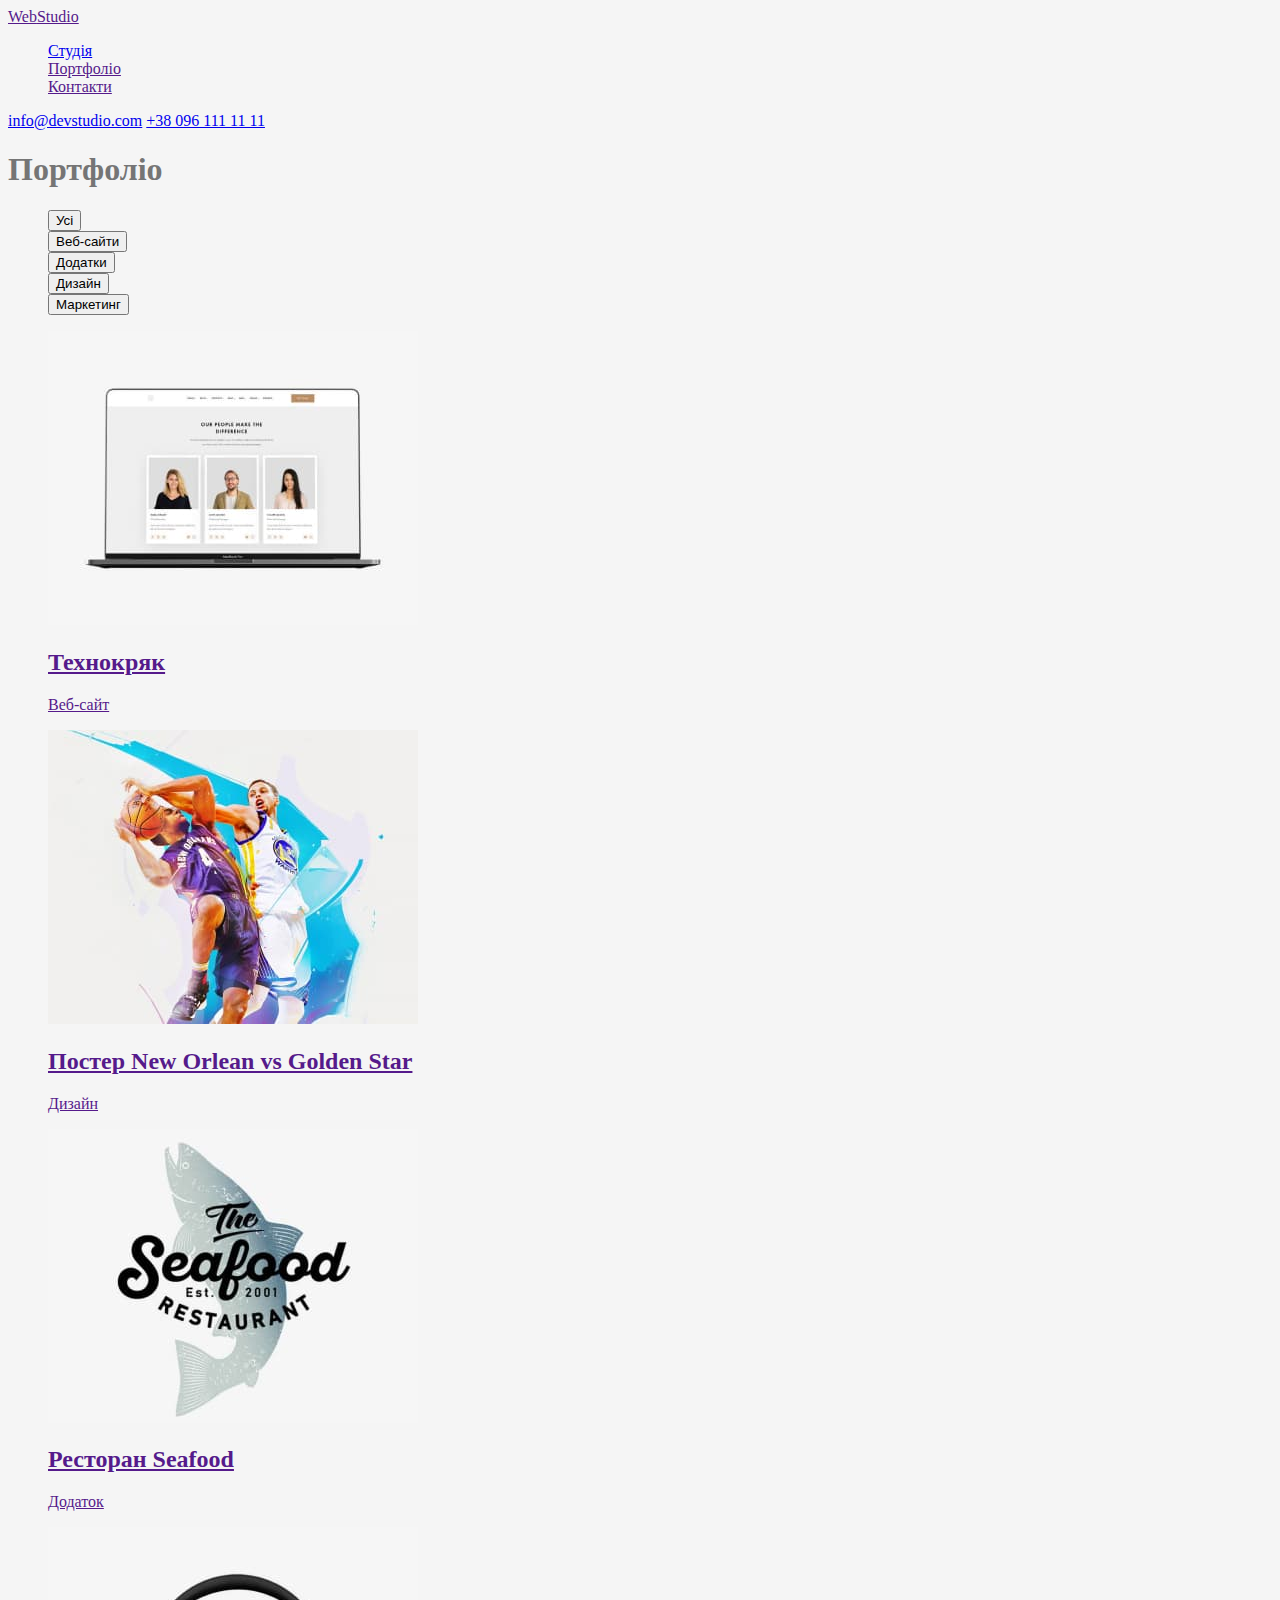
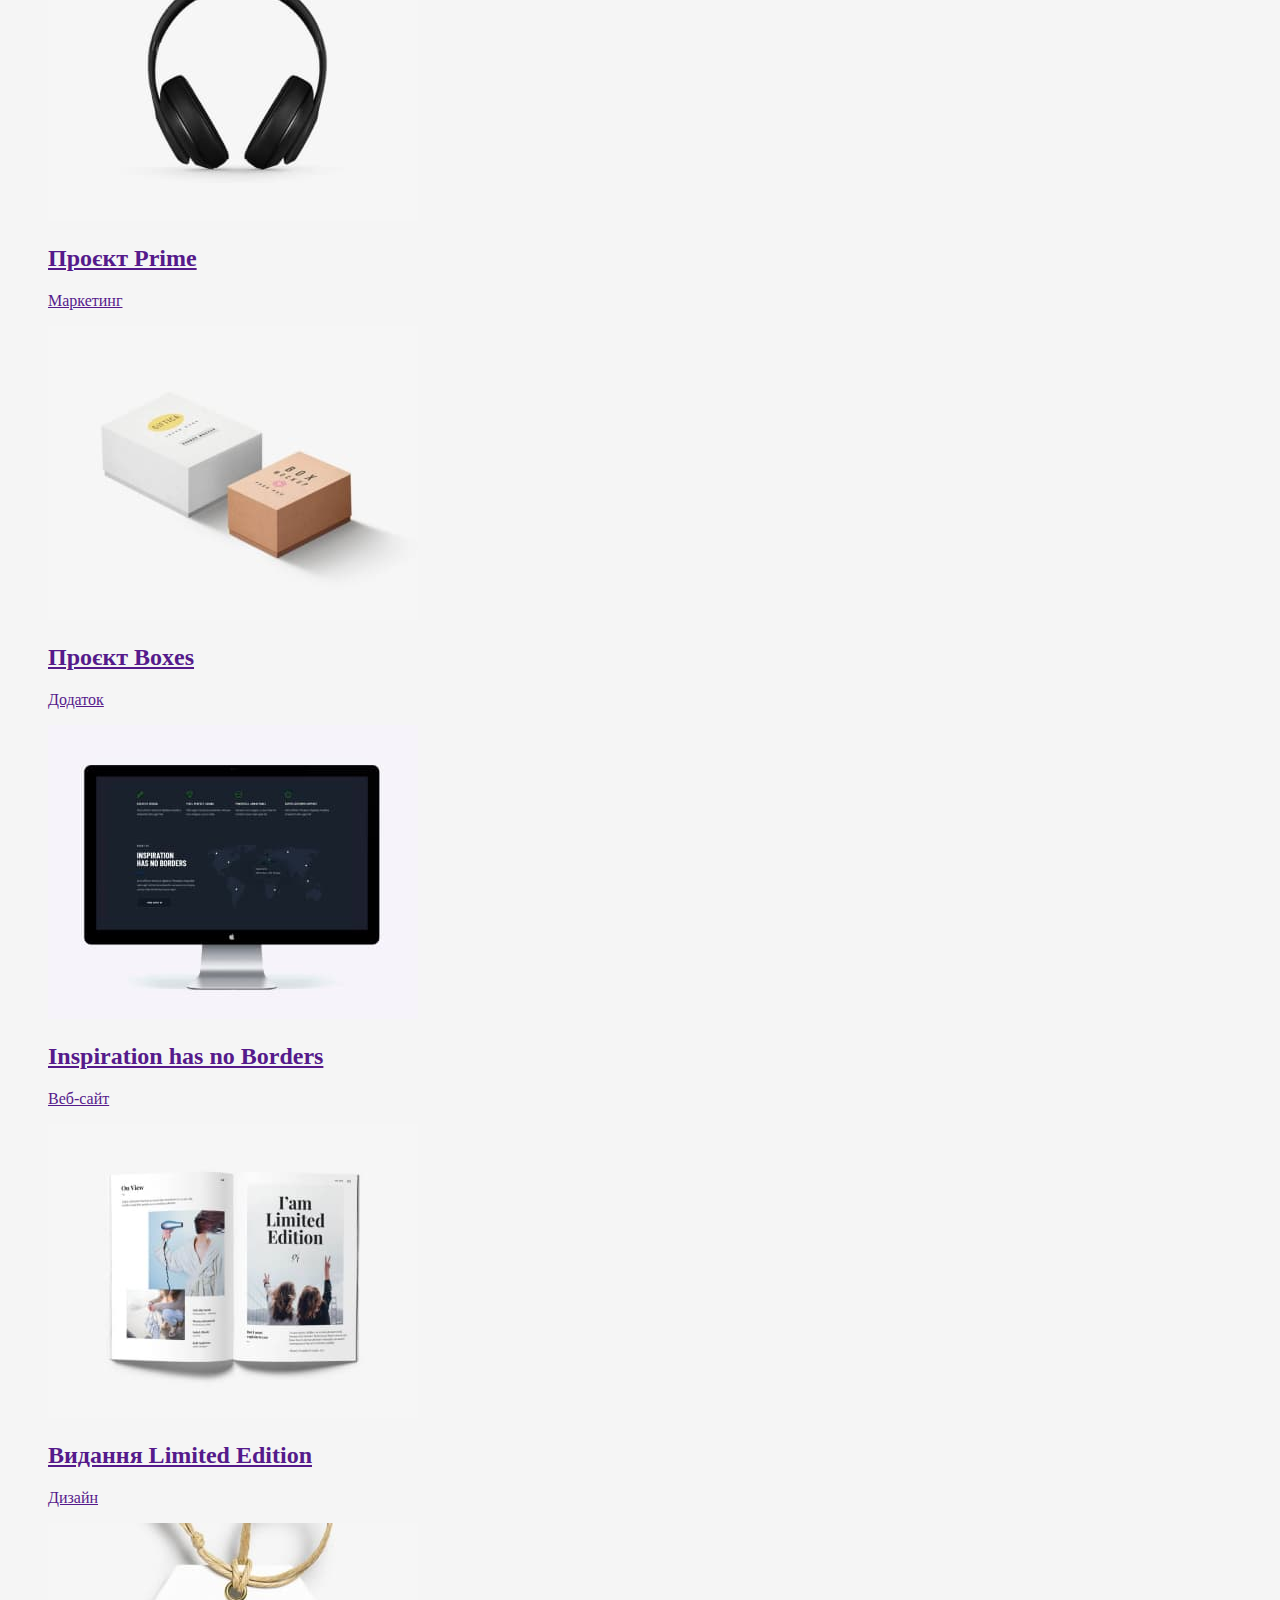
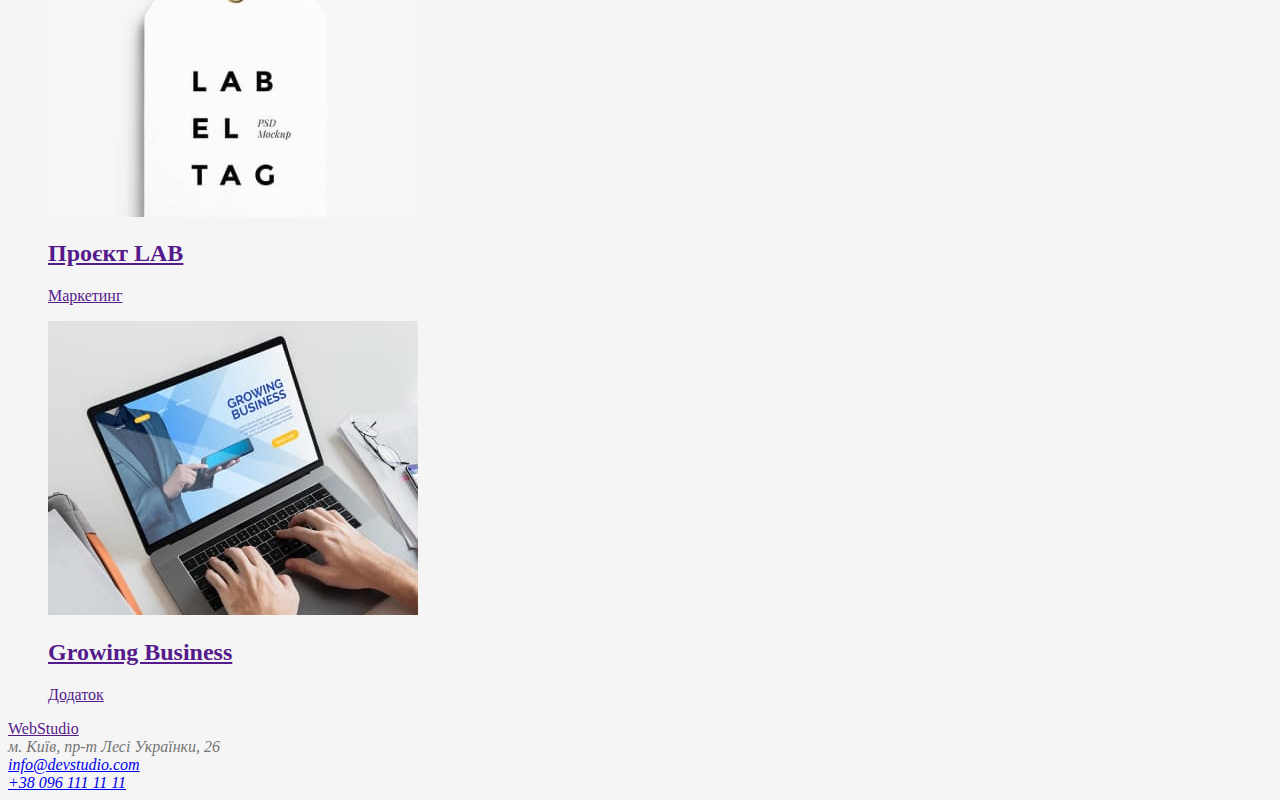
==== portfolio.html @ f6058066 "color and class" ====
<!DOCTYPE html>
<html lang="uk">
  <head>
    <meta charset="UTF-8" />
    <meta http-equiv="X-UA-Compatible" content="IE=edge" />
    <meta name="viewport" content="width=device-width, initial-scale=1.0" />
    <title>Web studio</title>
    <link rel="stylesheet" href="./css/style.css">
  </head>
  <body>
    <header>
      <nav>
        <a href=""><span>Web</span>Studio</a>
        <ul class="list">
          <li><a href="./index.html">Студія</a></li>
          <li><a href="">Портфоліо</a></li>
          <li><a href="">Контакти</a></li>
        </ul>
      </nav>
      <a href="mailto:info@devstudio.com">info@devstudio.com</a>
      <a href="tel:+380961111111">+38 096 111 11 11</a>
    </header>
 <main>
<section class="section">
  <h1 class="section-title">Портфоліо</h1>
  <!-- Список кнопок -->
  <ul class="list">
    <li><button type="button">Усі</button></li>
    <li><button type="button">Веб-сайти</button></li>
    <li><button type="button">Додатки</button></li>
    <li><button type="button">Дизайн</button></li>
    <li><button type="button">Маркетинг</button></li>
  </ul>
  <!-- Портфолио работ -->
  <ul class="portfolio-list list">
    <li>
     <a href="">
      <img src="./images/portfolio-01.jpg" alt="Три карточки с фото людей и данными о них" width="370">
      <h2 class="title">Технокряк</h2>
      <p>Веб-сайт</p>
    </a> 
    </li>
    <li>
      <a href="">
        <img src="./images/portfolio-02.jpg" alt="Два игрока из сражающихся команд" width="370">
        <h2 class="title">Постер New Orlean vs Golden Star</h2>
        <p>Дизайн</p>
      </a>
    </li>
    <li>
      <a href="">
        <img src="./images/portfolio-03.jpg" alt="Логотип ресторана" width="370">
        <h2 class="title">Ресторан Seafood</h2>
        <p>Додаток</p>
      </a>
    </li>
    <li>
      <a href="">
        <img src="./images/portfolio-04.jpg" alt="Наушники" width="370">
        <h2 class="title">Проєкт Prime</h2>
        <p>Маркетинг</p>
      </a>
    </li>
    <li>
      <a href="">
        <img src="./images/portfolio-05.jpg" alt="Две коробки" width="370">
        <h2 class="title">Проєкт Boxes</h2>
        <p>Додаток</p>
      </a>
    </li>
    <li>
      <a href="">
        <img src="./images/portfolio-06.jpg" alt="Монитор с работающей программой" width="370">
        <h2 class="title">Inspiration has no Borders</h2>
        <p>Веб-сайт</p>
      </a>
    </li>
    <li>
      <a href="">
        <img src="./images/portfolio-07.jpg" alt="Раскрытый журнал" width="370">
        <h2 class="title">Видання Limited Edition</h2>
        <p>Дизайн</p>
      </a>
    </li>
    <li>
      <a href="">
        <img src="./images/portfolio-08.jpg" alt="Подвеска" width="370">
        <h2 class="title">Проєкт LAB</h2>
        <p>Маркетинг</p>
      </a>
    </li>
    <li>
      <a href="">
        <img src="./images/portfolio-09.jpg" alt="Человек работает за ноутбуком" width="370">
        <h2 class="title">Growing Business</h2>
        <p>Додаток</p>
      </a>
    </li>
  </ul>
</section>
 </main>
    <footer>
      <a href=""><span>Web</span>Studio</a>
      <address>
        м. Київ, пр-т Лесі Українки, 26 <br />
        <a href="mailto:info@devstudio.com">info@devstudio.com</a> <br />
        <a href="tel:+380961111111">+38 096 111 11 11</a>
      </address>
    </footer>
  </body>
</html>
---- css/style.css ----
:root{
    --color-text-white: #FFFFFF;
    --background-color-hero-footer: #2F303A;
    --background-color: #F5F5F5;
    --color-acent:#2196F3;
    --color-black-logo: #000000;    
    --color-title: #212121;   
    --color-text: #757575;
    --color-button-team: #F5F4FA;
    --color-footer-telefon: rgba(255, 255, 255, 0.6); 
}
body{
    background-color: var(--background-color);
    color: var(--color-text);
}
.list {
    list-style: none;
}
/* Секция Герой */
/* Качества наших работников */
/* Чем мы занимаемся */
/* Наша команда */
/* Список кнопок */
/* Портфолио работ */
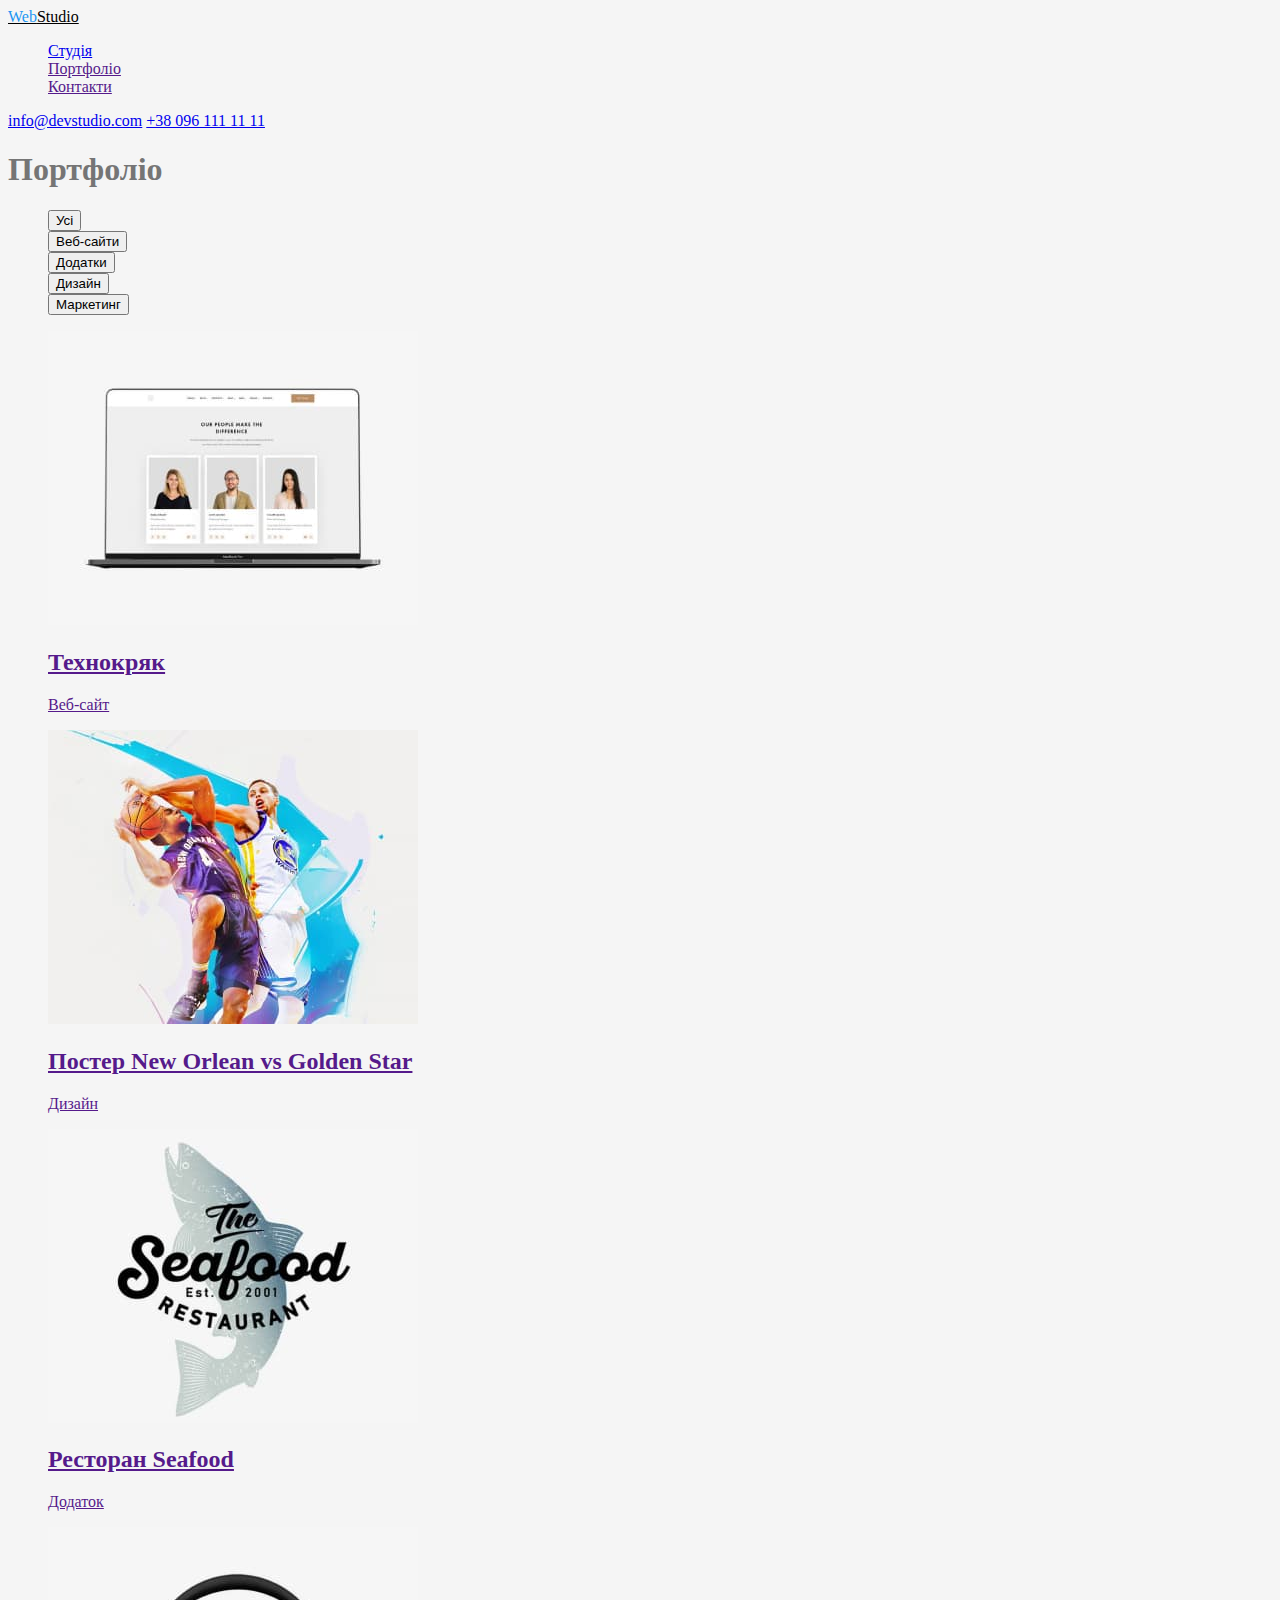
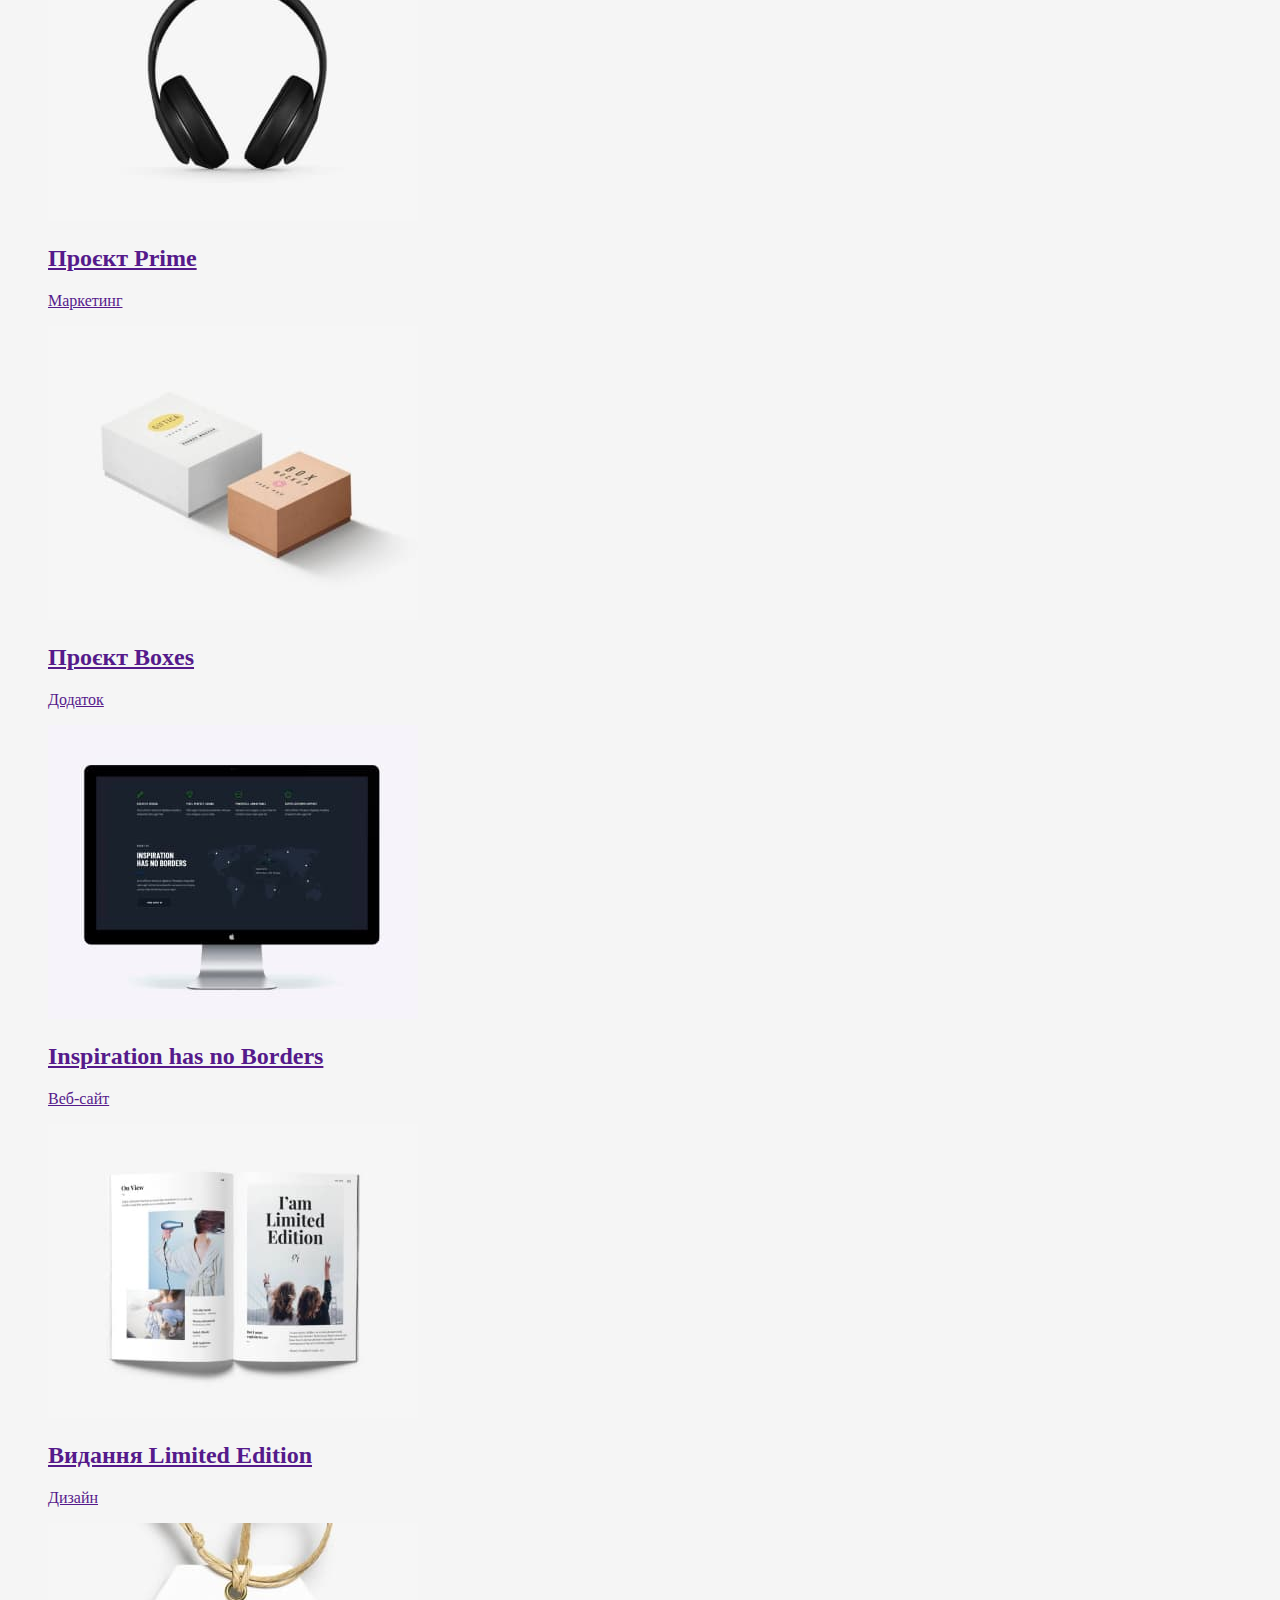
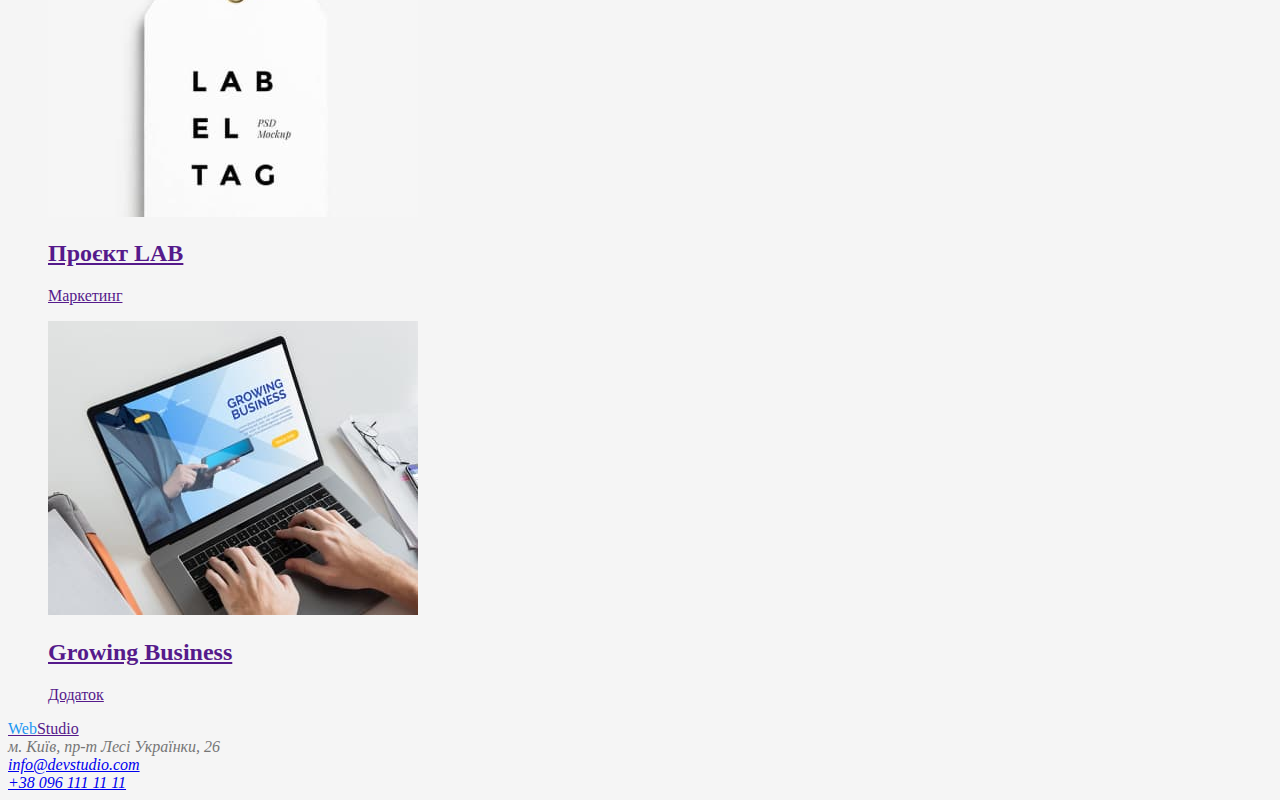
==== commit ceef7414: "color by header" ====
--- a/portfolio.html
+++ b/portfolio.html
@@ -10,7 +10,7 @@
   <body>
     <header>
       <nav>
-        <a href=""><span>Web</span>Studio</a>
+        <a href="" class="logo"><span>Web</span>Studio</a>
         <ul class="list">
           <li><a href="./index.html">Студія</a></li>
           <li><a href="">Портфоліо</a></li>
--- a/css/style.css
+++ b/css/style.css
@@ -2,7 +2,7 @@
     --color-text-white: #FFFFFF;
     --background-color-hero-footer: #2F303A;
     --background-color: #F5F5F5;
-    --color-acent:#2196F3;
+    --color-acent: #2196F3;
     --color-black-logo: #000000;    
     --color-title: #212121;   
     --color-text: #757575;
@@ -16,6 +16,30 @@
 .list {
     list-style: none;
 }
+/* Хедер */
+.logo {
+    color: var(--color-black-logo);
+}
+span {
+    color: var(--color-acent);
+}
+.site-nav .link {
+    color: var(--color-title);
+}
+.site-nav .link:hover,
+.site-nav .link:focus {
+    color: var(--color-acent);
+}
+.site-nav .link.current {
+    color: var(--color-acent);
+}
+.auth-nav .link {
+    color: #757575;
+}
+.auth-nav .link:hover,
+.auth-nav .link:focus {
+    color: var(--color-acent);
+}
 /* Секция Герой */
 /* Качества наших работников */
 /* Чем мы занимаемся */
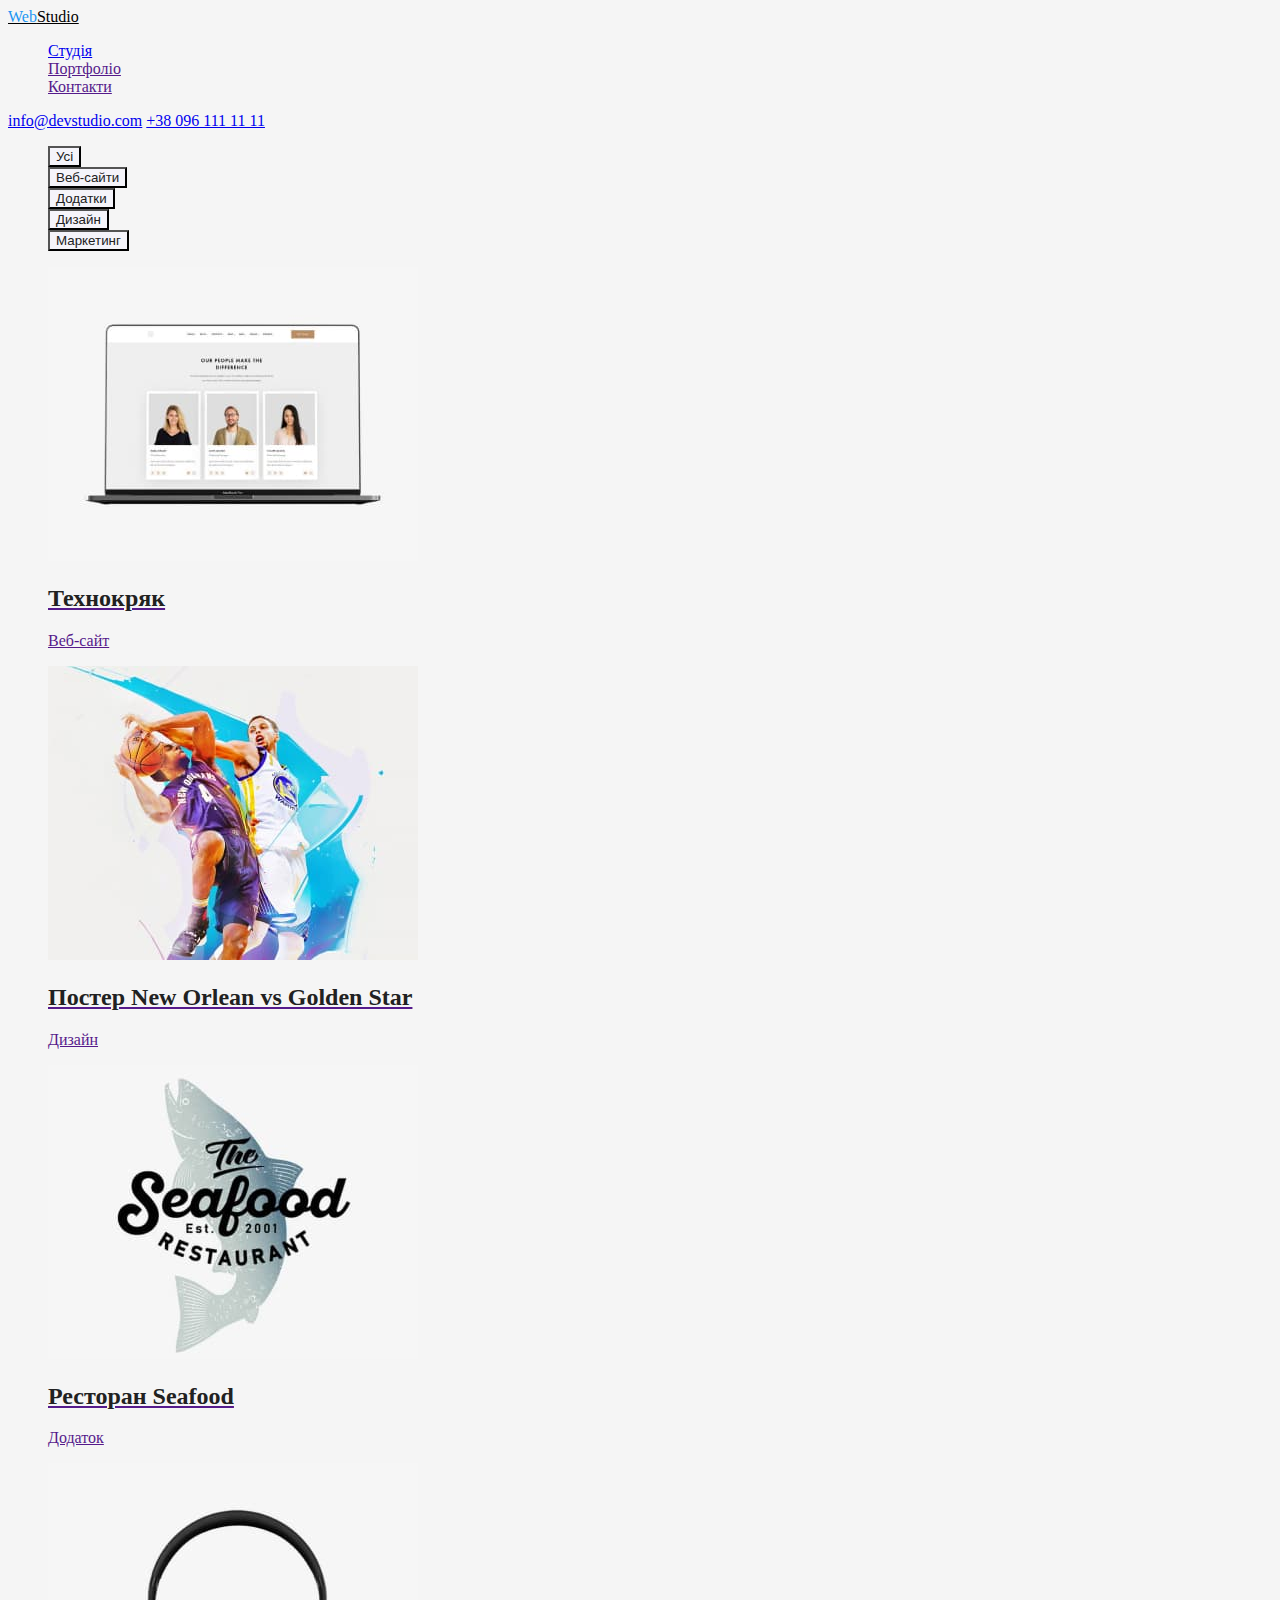
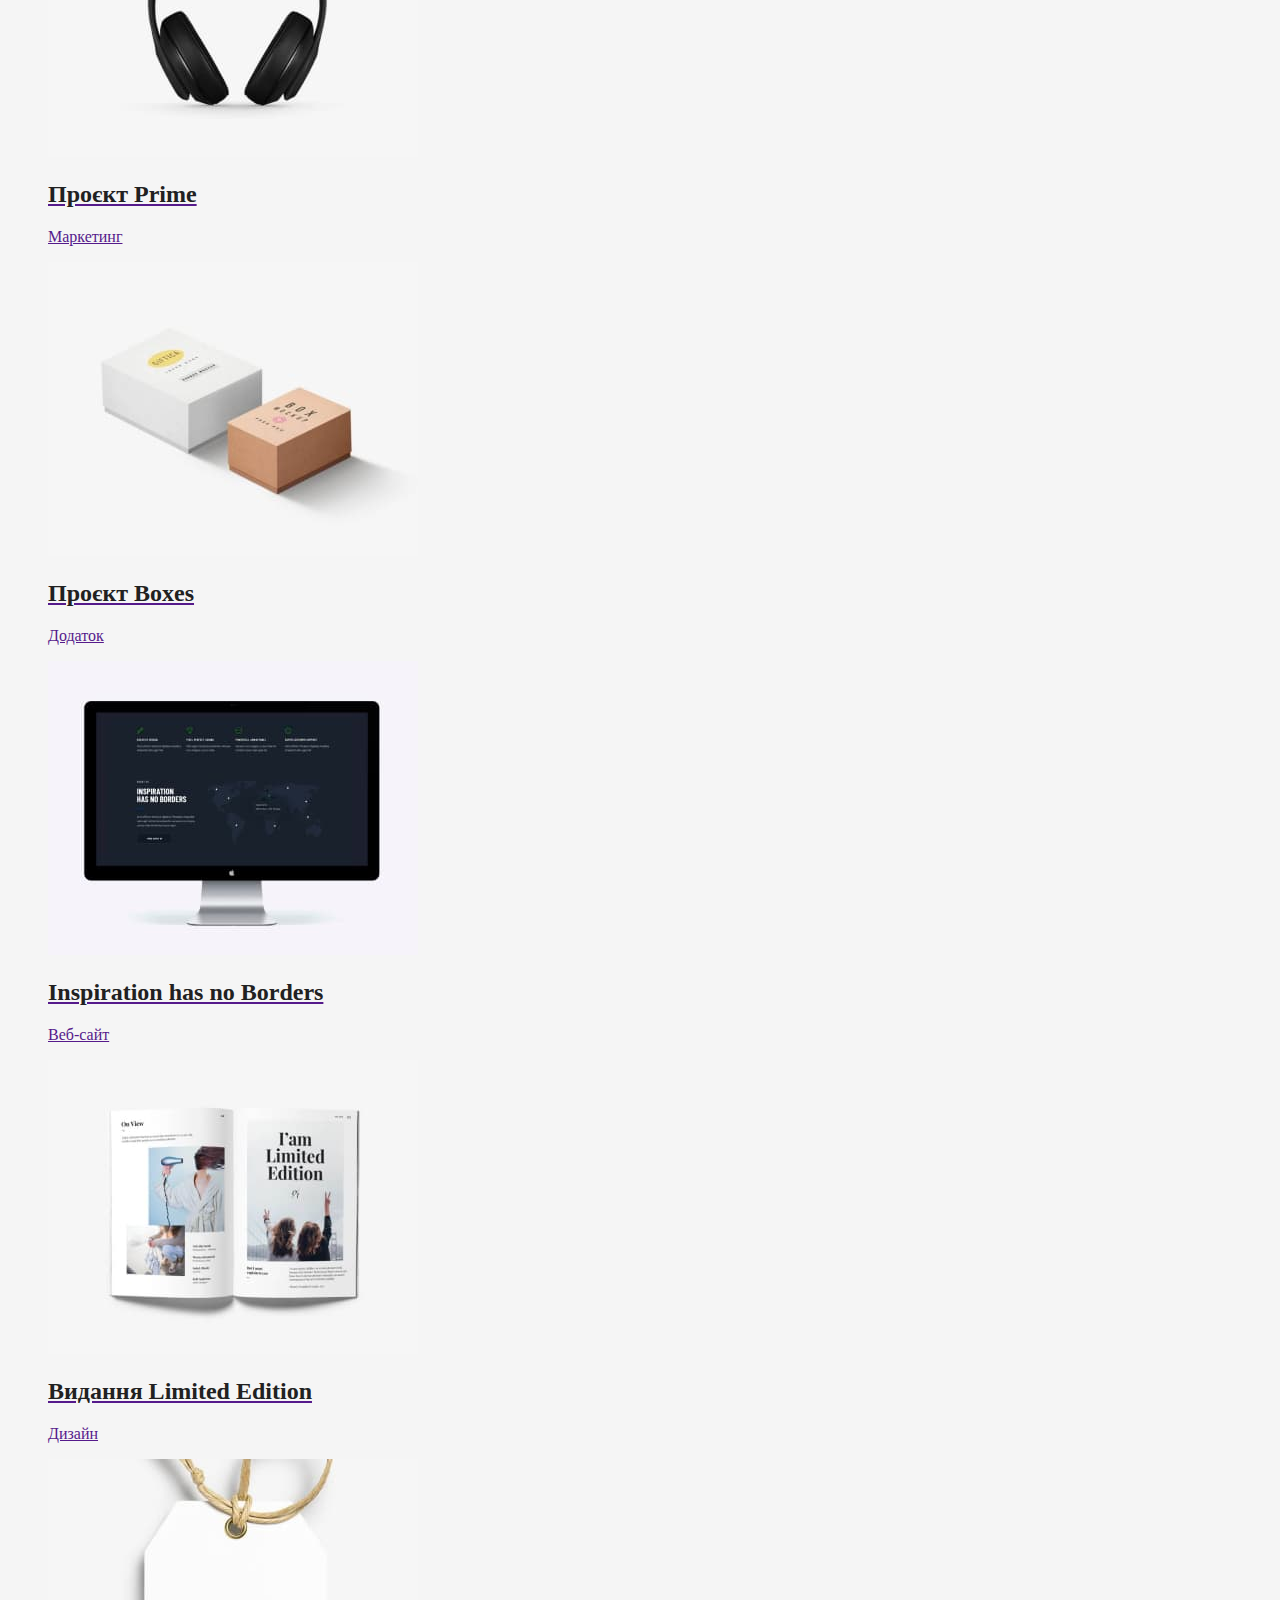
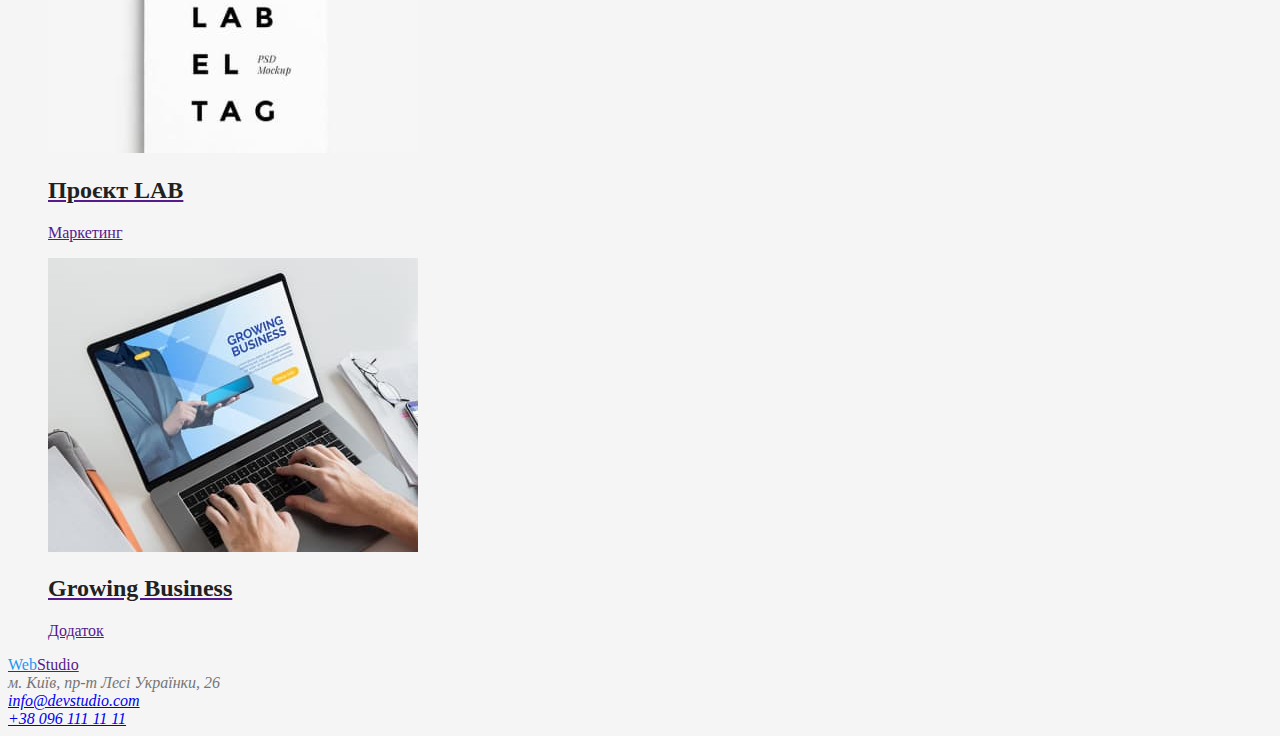
==== commit a6fa242e: "color by title and button" ====
--- a/portfolio.html
+++ b/portfolio.html
@@ -22,14 +22,14 @@
     </header>
  <main>
 <section class="section">
-  <h1 class="section-title">Портфоліо</h1>
+  <h1 hidden class="section-title">Портфоліо</h1>
   <!-- Список кнопок -->
   <ul class="list">
-    <li><button type="button">Усі</button></li>
-    <li><button type="button">Веб-сайти</button></li>
-    <li><button type="button">Додатки</button></li>
-    <li><button type="button">Дизайн</button></li>
-    <li><button type="button">Маркетинг</button></li>
+    <li><button type="button" class="button-grey">Усі</button></li>
+    <li><button type="button" class="button-grey">Веб-сайти</button></li>
+    <li><button type="button" class="button-grey">Додатки</button></li>
+    <li><button type="button" class="button-grey">Дизайн</button></li>
+    <li><button type="button" class="button-grey">Маркетинг</button></li>
   </ul>
   <!-- Портфолио работ -->
   <ul class="portfolio-list list">
--- a/css/style.css
+++ b/css/style.css
@@ -34,15 +34,45 @@
     color: var(--color-acent);
 }
 .auth-nav .link {
-    color: #757575;
+    color: var(--color-text);
 }
 .auth-nav .link:hover,
 .auth-nav .link:focus {
     color: var(--color-acent);
 }
+/* Общее для всех секций */
+.section-title {
+    color: var(--color-title);
+}
 /* Секция Герой */
+.hero-title {
+    color: var(--color-text-white);
+}
 /* Качества наших работников */
+.skill-list .title {
+    color: var(--color-title);
+}
 /* Чем мы занимаемся */
 /* Наша команда */
-/* Список кнопок */
-/* Портфолио работ */+.team-list .title {
+    color: var(--color-title);
+}
+/* Список кнопок для портфолио*/
+/* Портфолио работ */
+.portfolio-list .title {
+    color: var(--color-title);
+}
+/* Кнопки */
+.button {
+    color: var(--color-text-white);
+    background-color: var(--color-acent);
+}
+.button-grey {
+    color: var(--color-title);
+    background-color: var(--color-button-team);
+}
+.button-grey:hover,
+.button-grey:focus {
+    color: var(--color-text-white);
+    background-color: var(--color-acent);
+}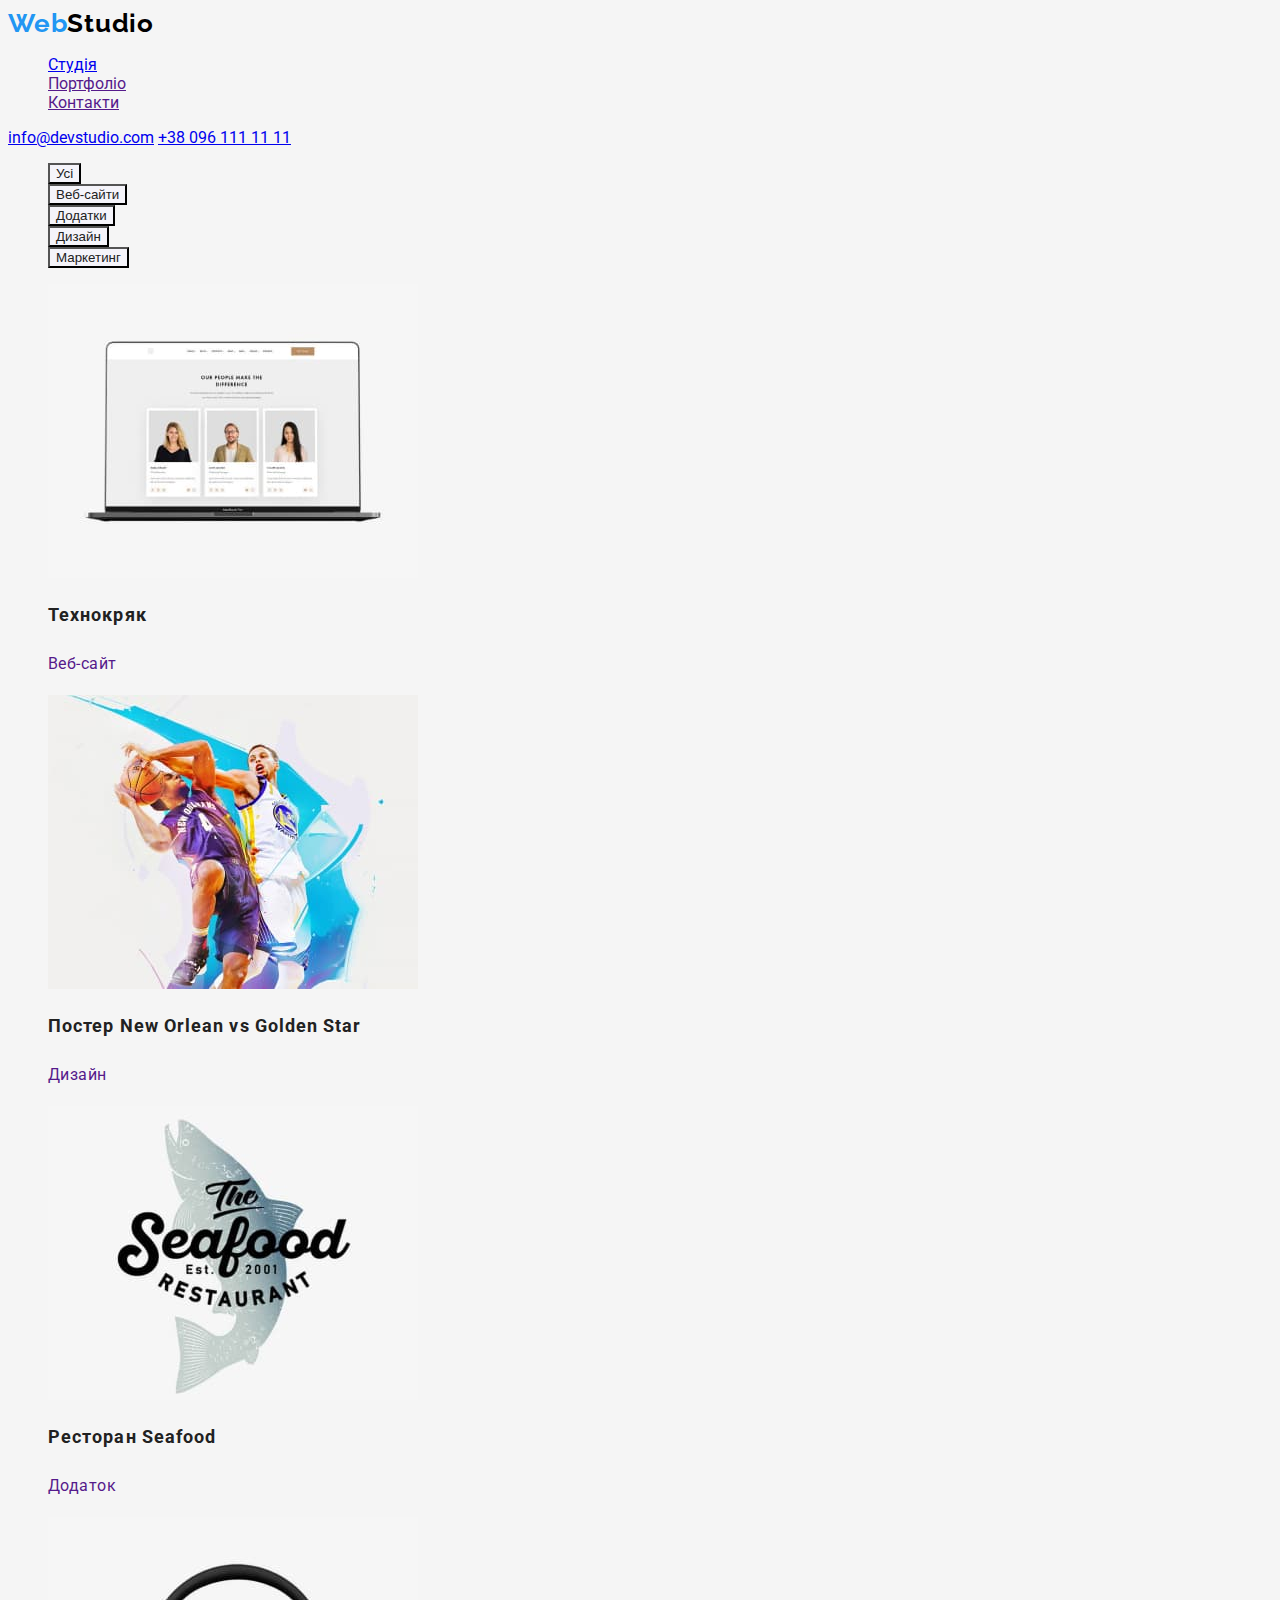
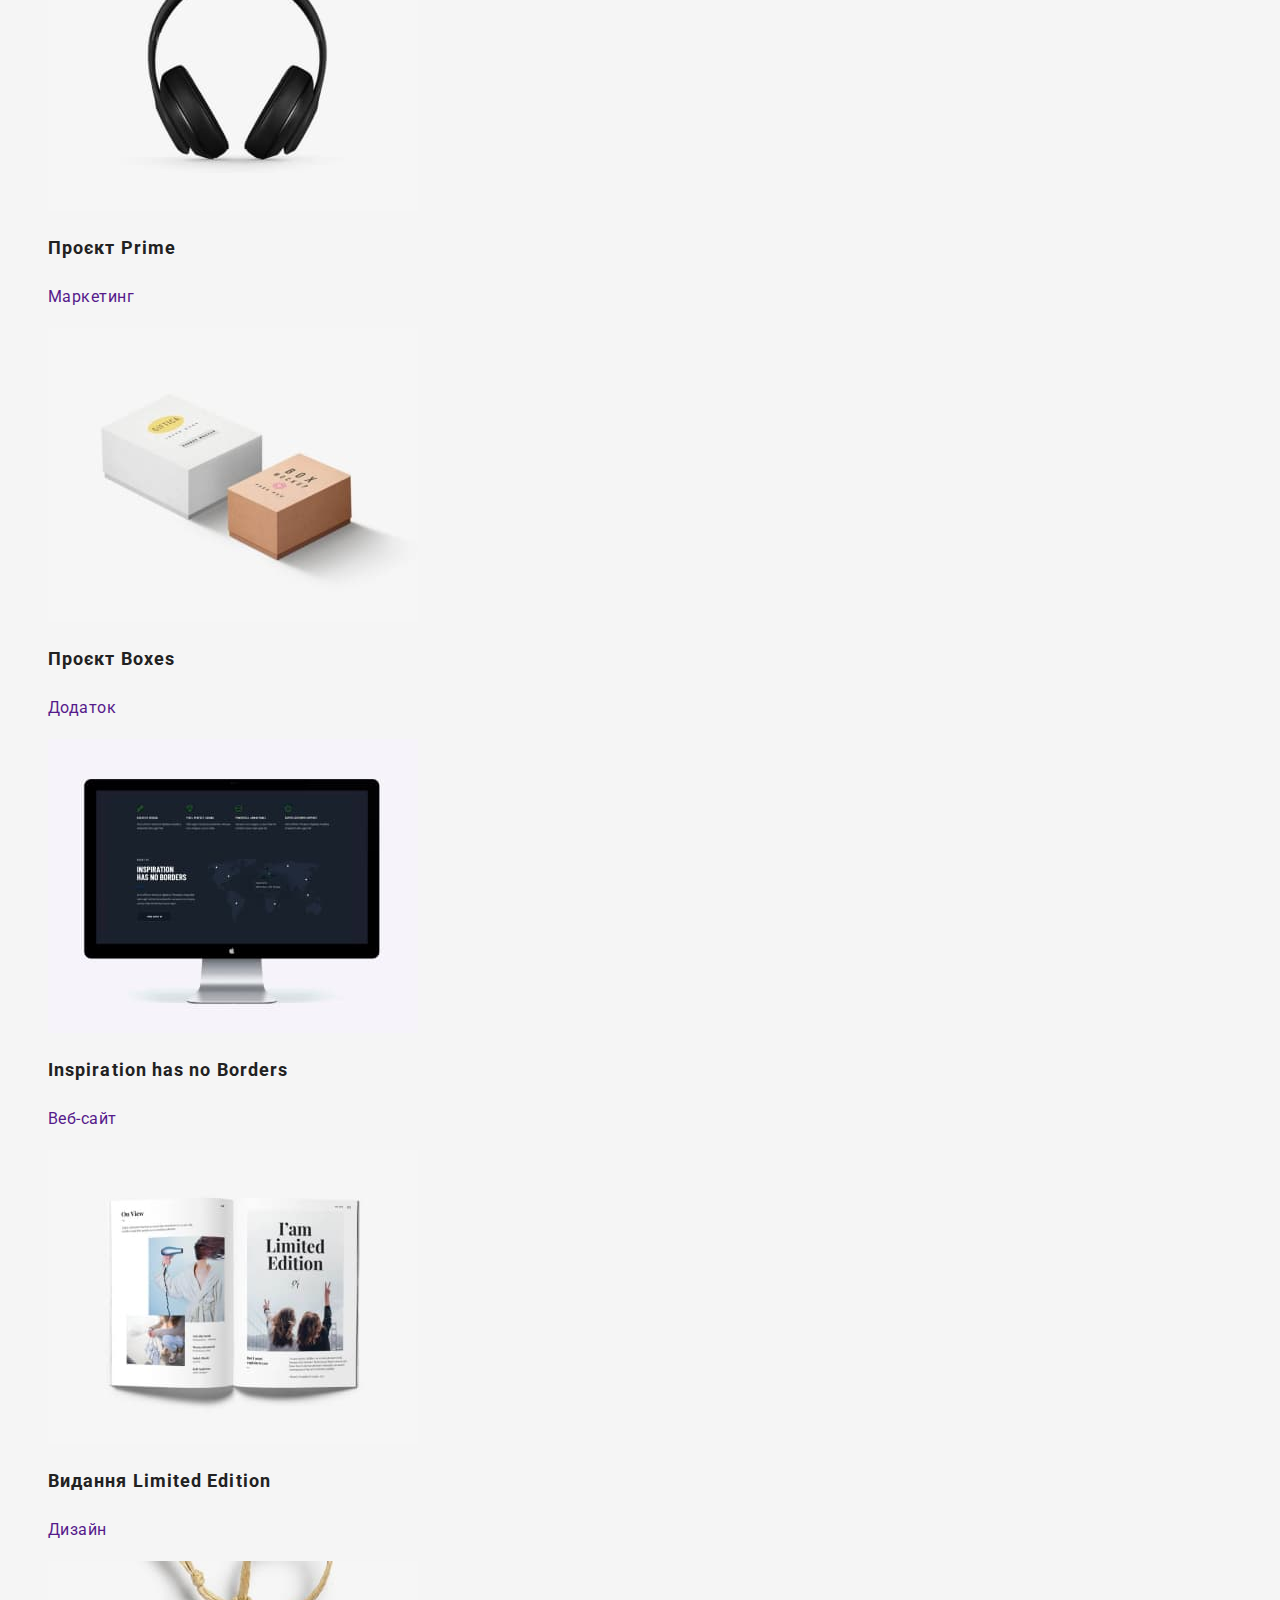
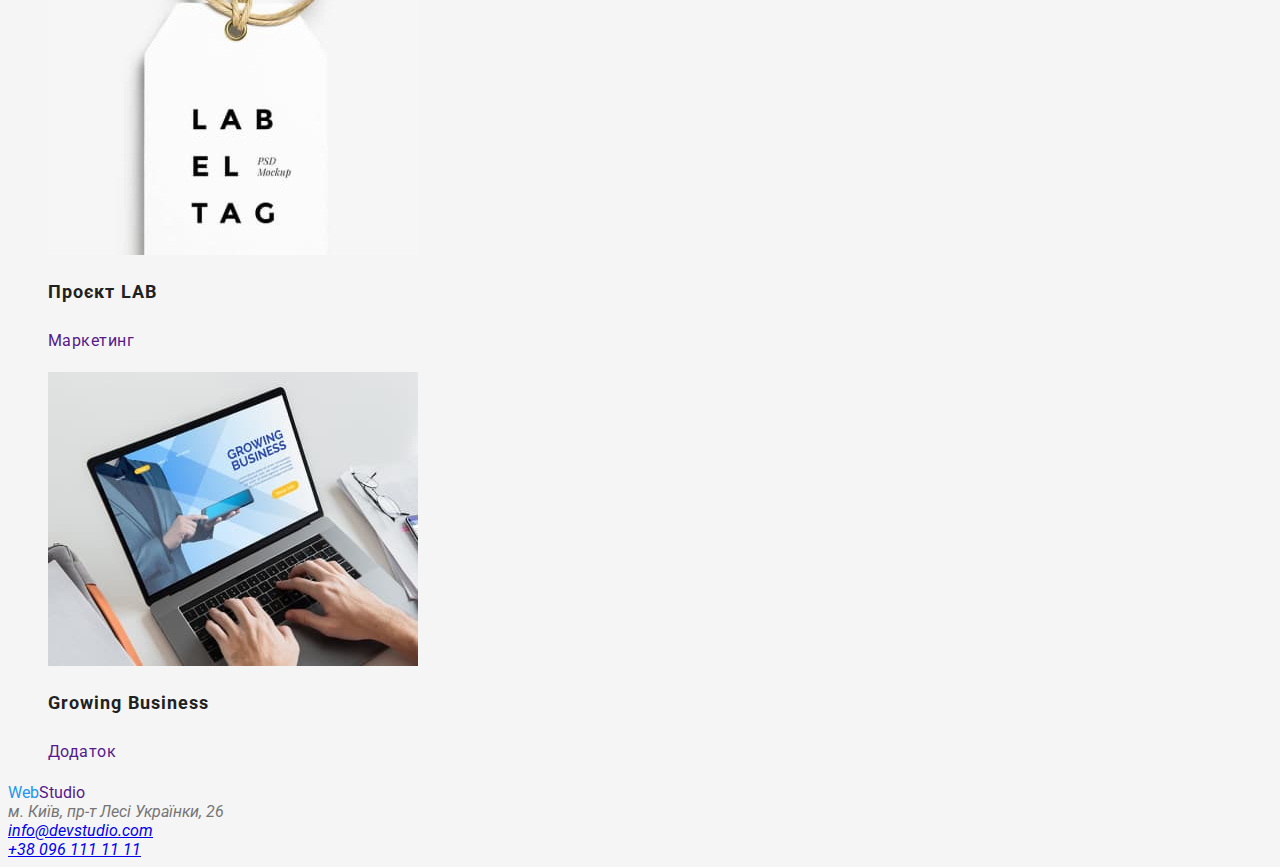
==== commit ec9730ed: "fonts by team and portfolio" ====
--- a/portfolio.html
+++ b/portfolio.html
@@ -5,6 +5,8 @@
     <meta http-equiv="X-UA-Compatible" content="IE=edge" />
     <meta name="viewport" content="width=device-width, initial-scale=1.0" />
     <title>Web studio</title>
+    <link href="https://fonts.googleapis.com/css2?family=Raleway:wght@700&family=Roboto:wght@400;500;700;900&display=swap"
+      rel="stylesheet">
     <link rel="stylesheet" href="./css/style.css">
   </head>
   <body>
@@ -34,73 +36,73 @@
   <!-- Портфолио работ -->
   <ul class="portfolio-list list">
     <li>
-     <a href="">
+     <a href="" class="portfolio-link">
       <img src="./images/portfolio-01.jpg" alt="Три карточки с фото людей и данными о них" width="370">
       <h2 class="title">Технокряк</h2>
-      <p>Веб-сайт</p>
+      <p class="text">Веб-сайт</p>
     </a> 
     </li>
     <li>
-      <a href="">
+      <a href="" class="portfolio-link">
         <img src="./images/portfolio-02.jpg" alt="Два игрока из сражающихся команд" width="370">
         <h2 class="title">Постер New Orlean vs Golden Star</h2>
-        <p>Дизайн</p>
+        <p class="text">Дизайн</p>
       </a>
     </li>
     <li>
-      <a href="">
+      <a href="" class="portfolio-link">
         <img src="./images/portfolio-03.jpg" alt="Логотип ресторана" width="370">
         <h2 class="title">Ресторан Seafood</h2>
-        <p>Додаток</p>
+        <p class="text">Додаток</p>
       </a>
     </li>
     <li>
-      <a href="">
+      <a href="" class="portfolio-link">
         <img src="./images/portfolio-04.jpg" alt="Наушники" width="370">
         <h2 class="title">Проєкт Prime</h2>
-        <p>Маркетинг</p>
+        <p class="text">Маркетинг</p>
       </a>
     </li>
     <li>
-      <a href="">
+      <a href="" class="portfolio-link">
         <img src="./images/portfolio-05.jpg" alt="Две коробки" width="370">
         <h2 class="title">Проєкт Boxes</h2>
-        <p>Додаток</p>
+        <p class="text">Додаток</p>
       </a>
     </li>
     <li>
-      <a href="">
+      <a href="" class="portfolio-link">
         <img src="./images/portfolio-06.jpg" alt="Монитор с работающей программой" width="370">
         <h2 class="title">Inspiration has no Borders</h2>
-        <p>Веб-сайт</p>
+        <p class="text">Веб-сайт</p>
       </a>
     </li>
     <li>
-      <a href="">
+      <a href="" class="portfolio-link">
         <img src="./images/portfolio-07.jpg" alt="Раскрытый журнал" width="370">
         <h2 class="title">Видання Limited Edition</h2>
-        <p>Дизайн</p>
+        <p class="text">Дизайн</p>
       </a>
     </li>
     <li>
-      <a href="">
+      <a href="" class="portfolio-link">
         <img src="./images/portfolio-08.jpg" alt="Подвеска" width="370">
         <h2 class="title">Проєкт LAB</h2>
-        <p>Маркетинг</p>
+        <p class="text">Маркетинг</p>
       </a>
     </li>
     <li>
-      <a href="">
+      <a href="" class="portfolio-link">
         <img src="./images/portfolio-09.jpg" alt="Человек работает за ноутбуком" width="370">
         <h2 class="title">Growing Business</h2>
-        <p>Додаток</p>
+        <p class="text">Додаток</p>
       </a>
     </li>
   </ul>
 </section>
  </main>
     <footer>
-      <a href=""><span>Web</span>Studio</a>
+      <a href="" class="portfolio-link"><span>Web</span>Studio</a>
       <address>
         м. Київ, пр-т Лесі Українки, 26 <br />
         <a href="mailto:info@devstudio.com">info@devstudio.com</a> <br />
--- a/css/style.css
+++ b/css/style.css
@@ -12,19 +12,39 @@
 body{
     background-color: var(--background-color);
     color: var(--color-text);
+
+    font-family: 'Roboto', sans-serif;
 }
+/* Убираем точки у списков */
 .list {
     list-style: none;
 }
 /* Хедер */
+.header {
+    background-color: var(--color-text-white);
+}
 .logo {
     color: var(--color-black-logo);
+    font-family: 'Raleway', sans-serif;
+    font-weight: 700;
+    font-size: 26px;
+    line-height: 1.2;
+    letter-spacing: 0.03em;
+    text-decoration: none;
 }
 span {
     color: var(--color-acent);
 }
 .site-nav .link {
     color: var(--color-title);
+}    
+.site-nav .link,
+.auth-nav .link {
+    font-weight: 500;
+    font-size: 14px;
+    line-height: 1.14;
+    letter-spacing: 0.02em;
+    text-decoration: none;
 }
 .site-nav .link:hover,
 .site-nav .link:focus {
@@ -43,25 +63,78 @@
 /* Общее для всех секций */
 .section-title {
     color: var(--color-title);
+    font-size: 36px;
+    line-height: 1.17;
+    text-align: center;
+    letter-spacing: 0.03em;
 }
 /* Секция Герой */
+.hero {
+    background-color: var(--background-color-hero-footer);
+}
 .hero-title {
     color: var(--color-text-white);
+    font-weight: 900;
+    font-size: 44px;
+    line-height: 1.36;
+    text-align: center;
+    letter-spacing: 0.06em;
+    text-transform: uppercase;
+}
+.btn-hero {
+    font-family: inherit;
+    font-size: inherit;
+    font-weight: 700;
+    line-height: 1.88;
+    text-align: center;
+    letter-spacing: 0.06em;
+    cursor: pointer;
 }
 /* Качества наших работников */
 .skill-list .title {
     color: var(--color-title);
+    font-size: 14px;
+    line-height: 1.14;
+    letter-spacing: 0.03em;
+    text-transform: uppercase;
 }
+.skill-list .text {
+  font-size: 14px;
+  line-height: 1.71;
+  letter-spacing: 0.03em;  
+}
+
 /* Чем мы занимаемся */
 /* Наша команда */
+.section-team {
+    background-color: var(--color-button-team);
+}
 .team-list .title {
     color: var(--color-title);
+    font-weight: 500;
+    line-height: 1.19;
+    letter-spacing: 0.03em;
+}
+.team-list .text {
+    line-height: 1.19;
+    letter-spacing: 0.03em;
 }
 /* Список кнопок для портфолио*/
 /* Портфолио работ */
+.portfolio-link {
+    text-decoration: none;
+}
 .portfolio-list .title {
     color: var(--color-title);
+    font-size: 18px;
+    line-height: 2;
+    letter-spacing: 0.06em;  
 }
+.portfolio-list .text {
+    line-height: 1.88;
+    letter-spacing: 0.03em;
+}
+
 /* Кнопки */
 .button {
     color: var(--color-text-white);
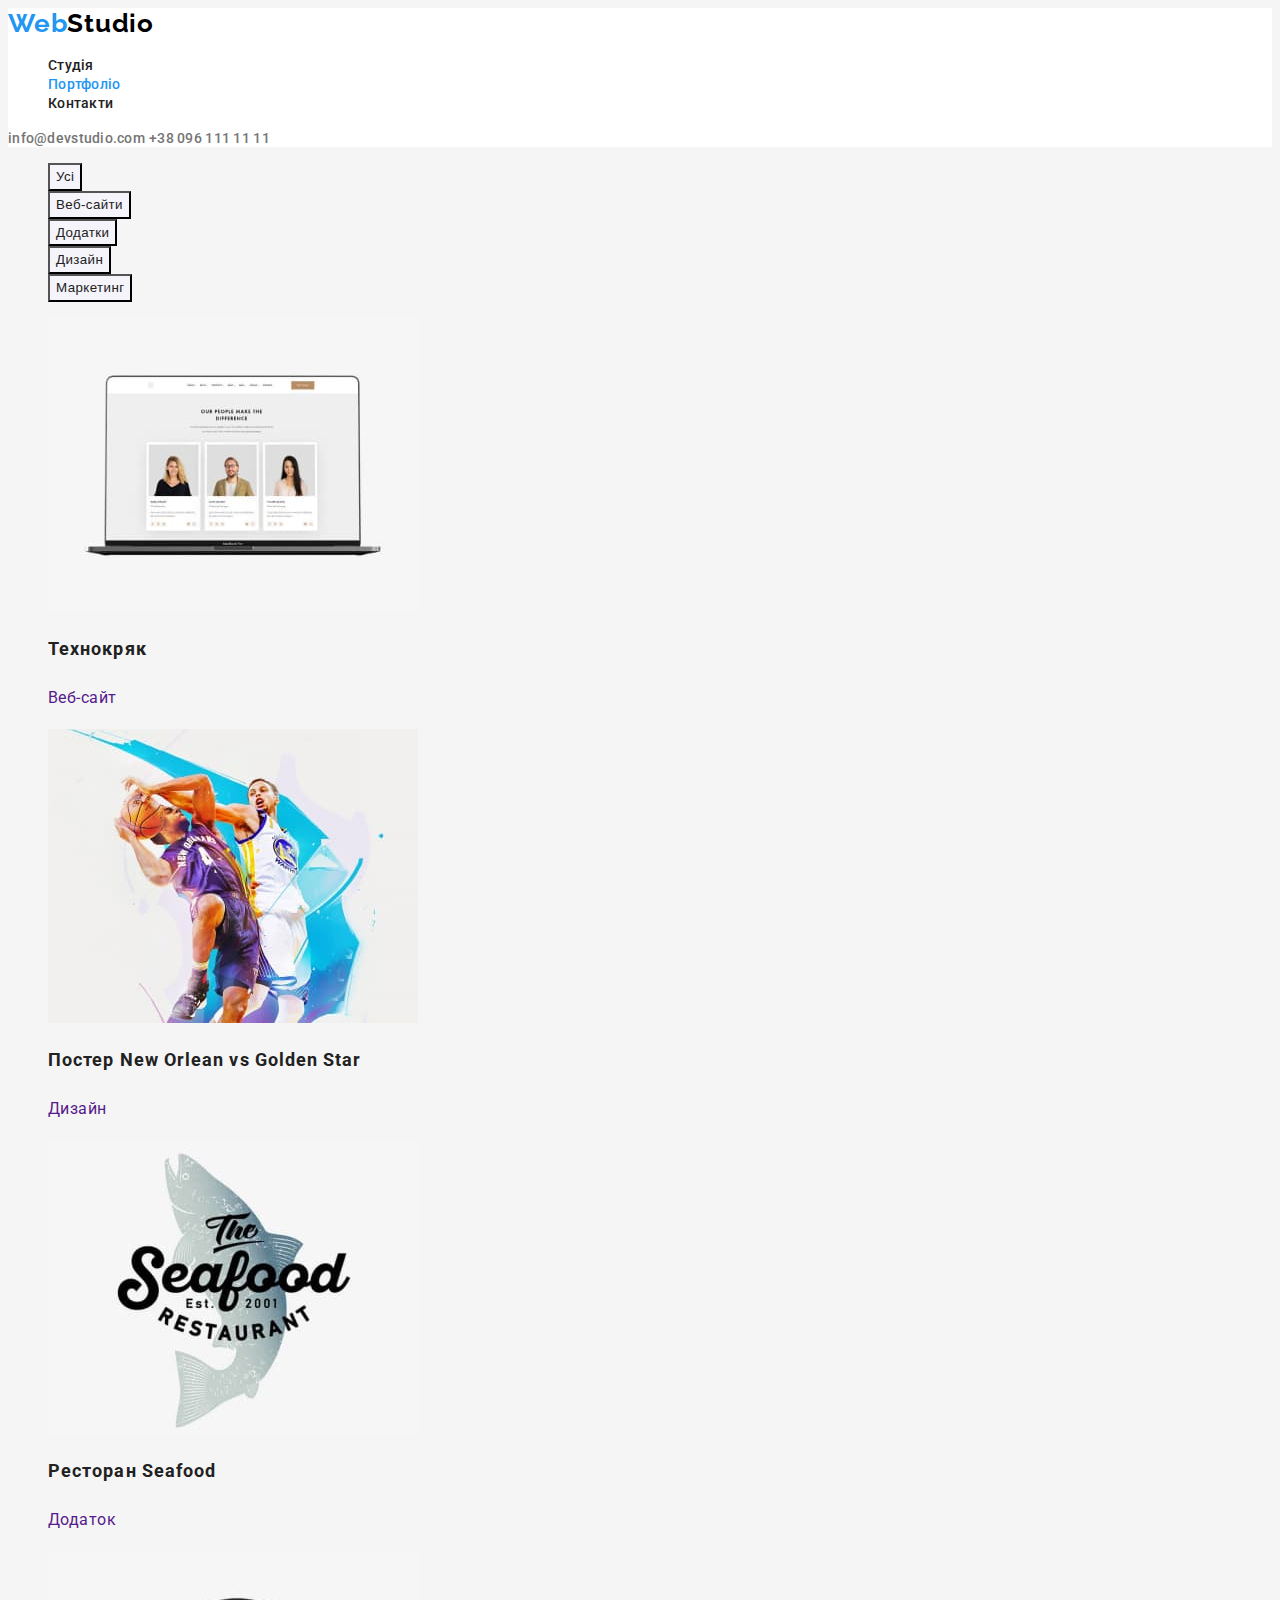
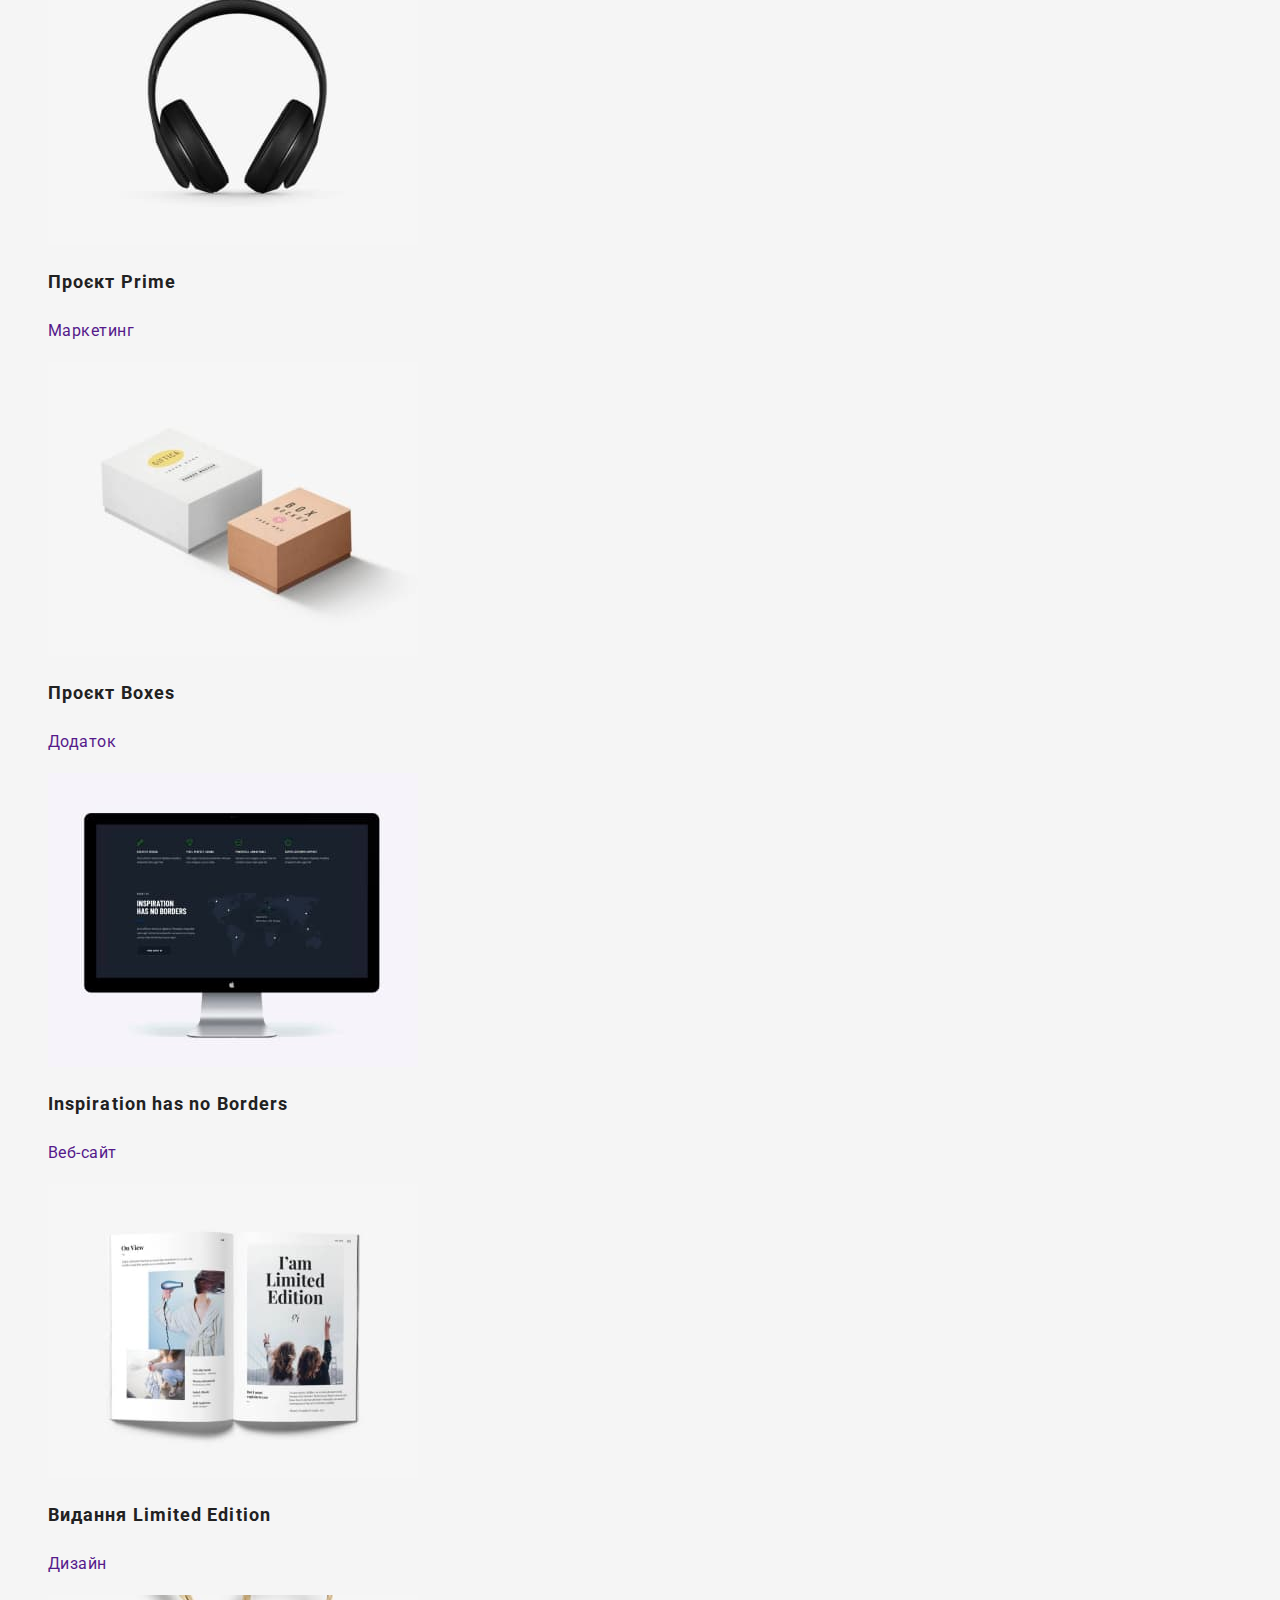
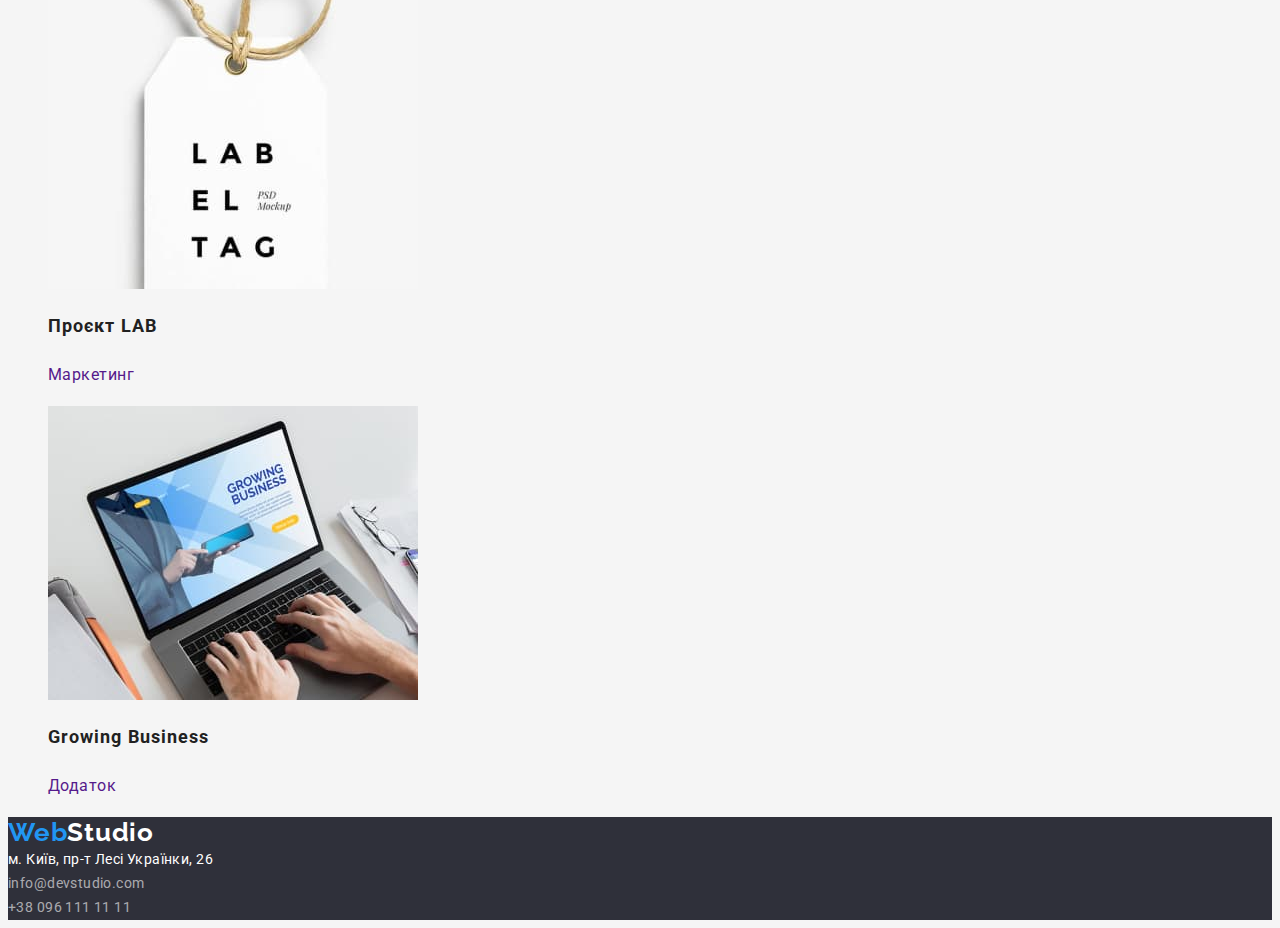
==== commit bb09a645: "copy header and footer for page portfolio" ====
--- a/portfolio.html
+++ b/portfolio.html
@@ -10,17 +10,19 @@
     <link rel="stylesheet" href="./css/style.css">
   </head>
   <body>
-    <header>
-      <nav>
+    <header class="header">
+      <nav class="nav">
         <a href="" class="logo"><span>Web</span>Studio</a>
-        <ul class="list">
-          <li><a href="./index.html">Студія</a></li>
-          <li><a href="">Портфоліо</a></li>
-          <li><a href="">Контакти</a></li>
+        <ul class="site-nav list">
+          <li><a href="./index.html" class="link">Студія</a></li>
+          <li><a href="" class="link current">Портфоліо</a></li>
+          <li><a href="" class="link">Контакти</a></li>
         </ul>
       </nav>
-      <a href="mailto:info@devstudio.com">info@devstudio.com</a>
-      <a href="tel:+380961111111">+38 096 111 11 11</a>
+      <div class="auth-nav">
+        <a href="mailto:info@devstudio.com" class="link">info@devstudio.com</a>
+        <a href="tel:+380961111111" class="link">+38 096 111 11 11</a>
+      </div>
     </header>
  <main>
 <section class="section">
@@ -101,12 +103,12 @@
   </ul>
 </section>
  </main>
-    <footer>
-      <a href="" class="portfolio-link"><span>Web</span>Studio</a>
-      <address>
+    <footer class="footer">
+      <a href="" class="logo"><span>Web</span>Studio</a>
+      <address class="address">
         м. Київ, пр-т Лесі Українки, 26 <br />
-        <a href="mailto:info@devstudio.com">info@devstudio.com</a> <br />
-        <a href="tel:+380961111111">+38 096 111 11 11</a>
+        <a href="mailto:info@devstudio.com" class="link">info@devstudio.com</a> <br />
+        <a href="tel:+380961111111" class="link">+38 096 111 11 11</a>
       </address>
     </footer>
   </body>
--- a/css/style.css
+++ b/css/style.css
@@ -114,12 +114,29 @@
     font-weight: 500;
     line-height: 1.19;
     letter-spacing: 0.03em;
+    text-align: center;
 }
 .team-list .text {
     line-height: 1.19;
     letter-spacing: 0.03em;
+    text-align: center;
 }
 /* Список кнопок для портфолио*/
+.button-grey {
+    color: var(--color-title);
+    background-color: var(--color-button-team);
+    font-weight: 500;
+    line-height: 1.63;
+    text-align: center;
+    letter-spacing: 0.03em;
+    cursor: pointer;
+}
+
+.button-grey:hover,
+.button-grey:focus {
+    color: var(--color-text-white);
+    background-color: var(--color-acent);
+}
 /* Портфолио работ */
 .portfolio-link {
     text-decoration: none;
@@ -140,12 +157,28 @@
     color: var(--color-text-white);
     background-color: var(--color-acent);
 }
-.button-grey {
-    color: var(--color-title);
-    background-color: var(--color-button-team);
+/* Footer */
+.footer .logo {
+    color: var(--color-text-white);
 }
-.button-grey:hover,
-.button-grey:focus {
+.footer {
+    background-color: var(--background-color-hero-footer);
+}
+.address {
     color: var(--color-text-white);
-    background-color: var(--color-acent);
+    font-style: normal;
+    font-size: 14px;
+    line-height: 1.71;
+    letter-spacing: 0.03em;
+}
+.address .link {
+    color: var(--color-footer-telefon);
+    font-size: 14px;
+    line-height: 1.71;
+    letter-spacing: 0.03em;
+    text-decoration: none;
+}
+.address .link:hover,
+.address .link:focus {
+    color: var(--color-acent);
 }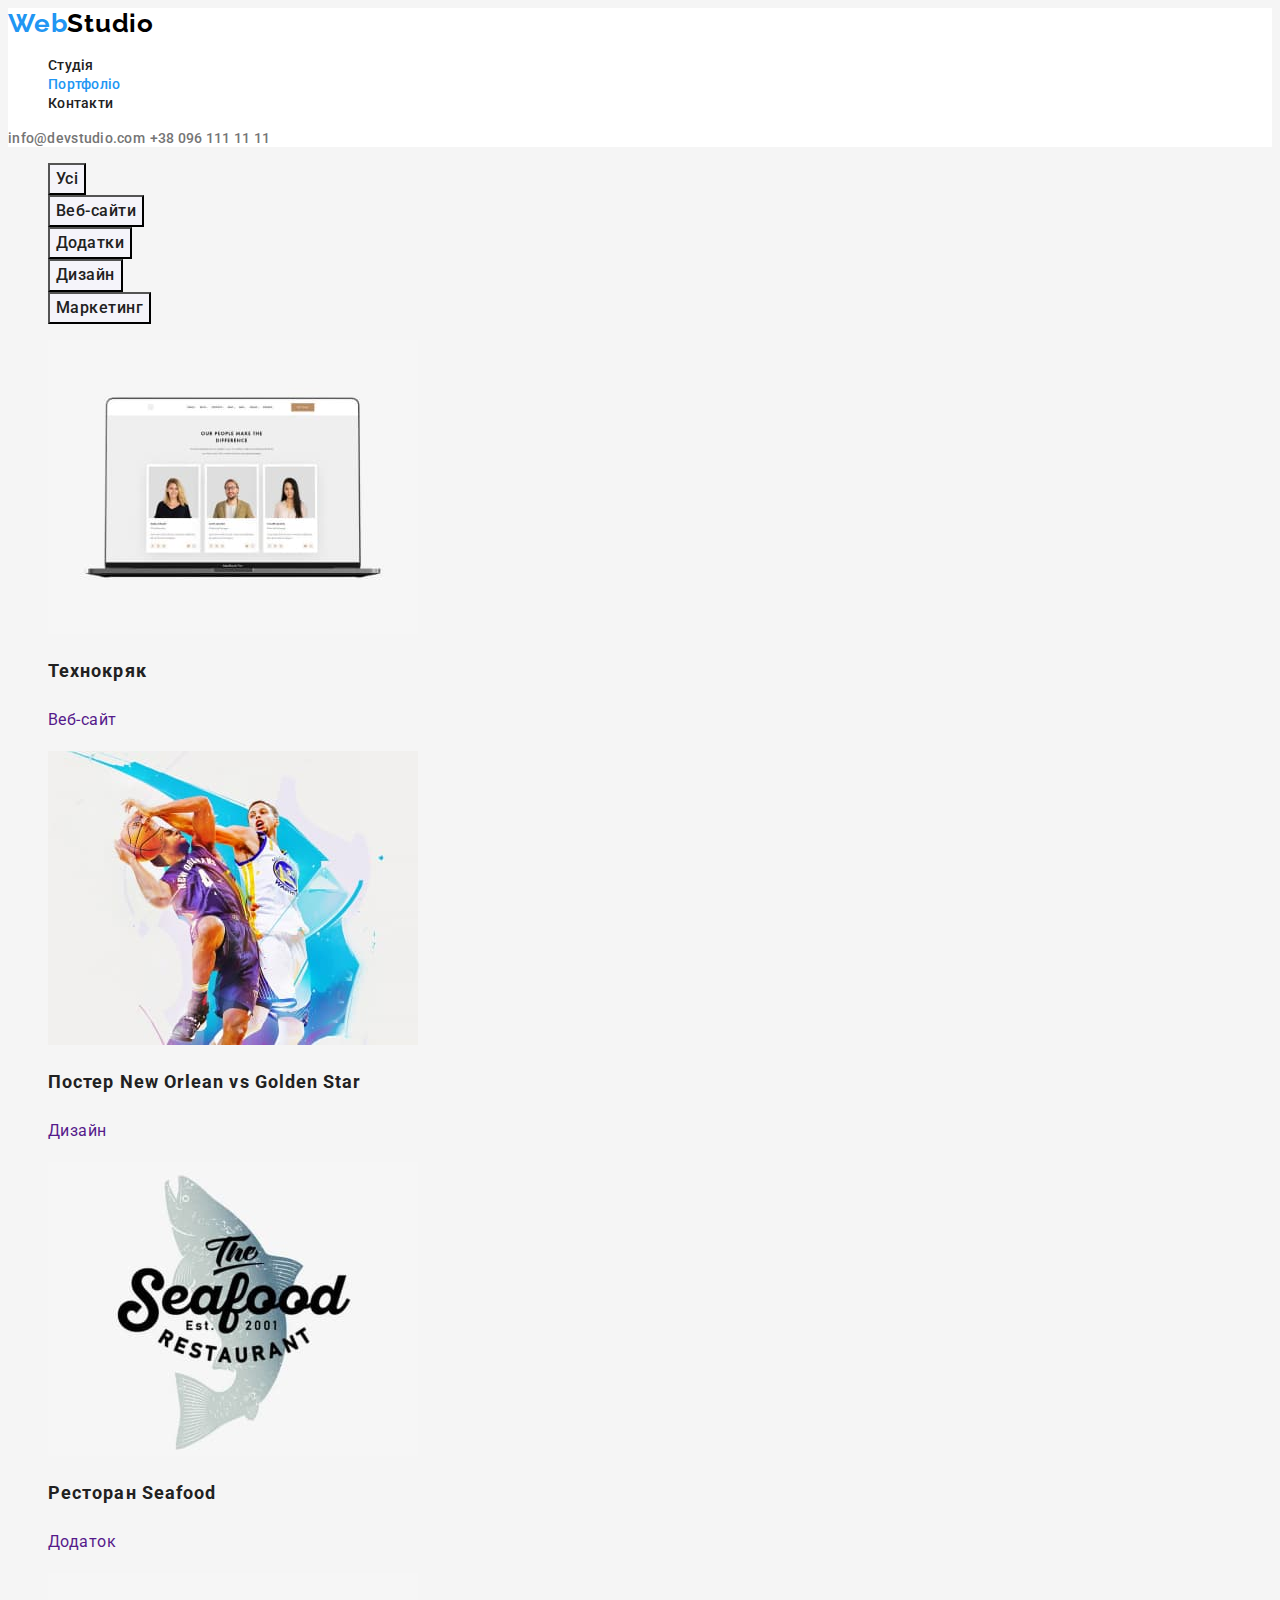
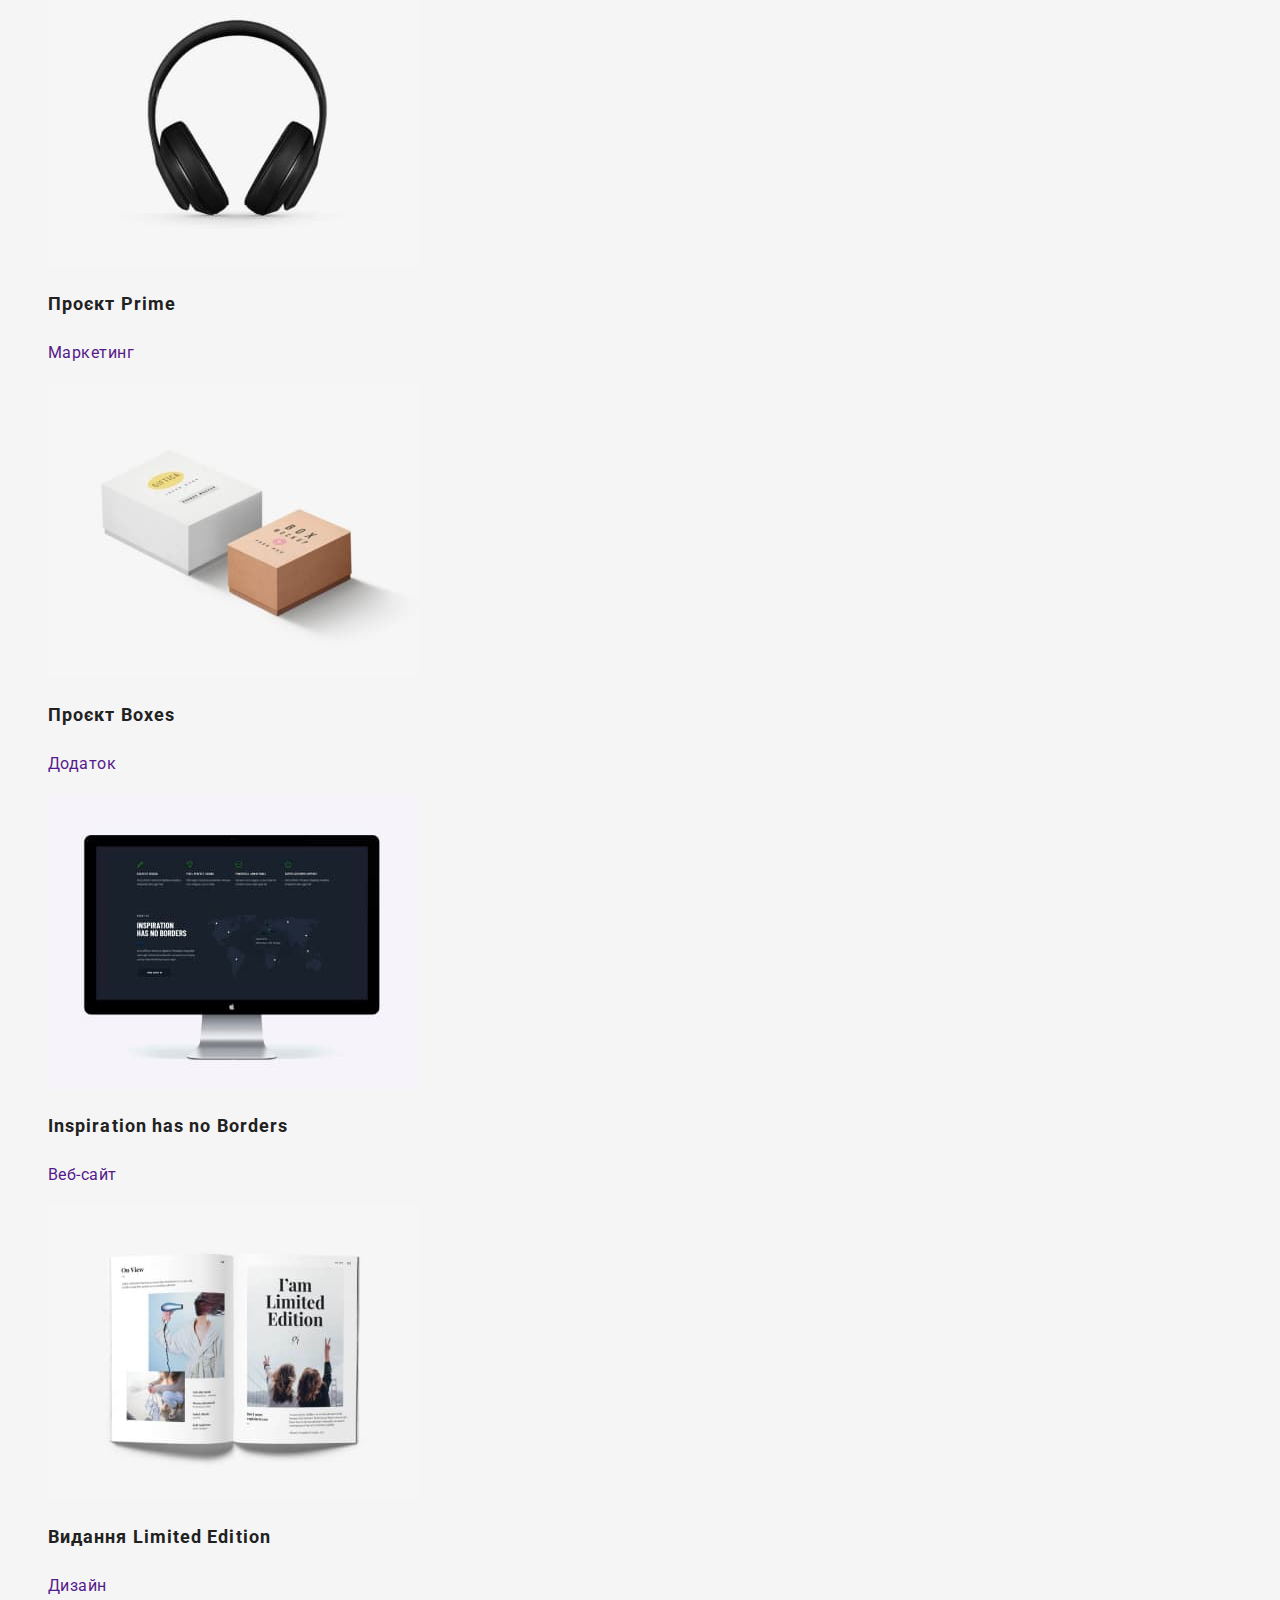
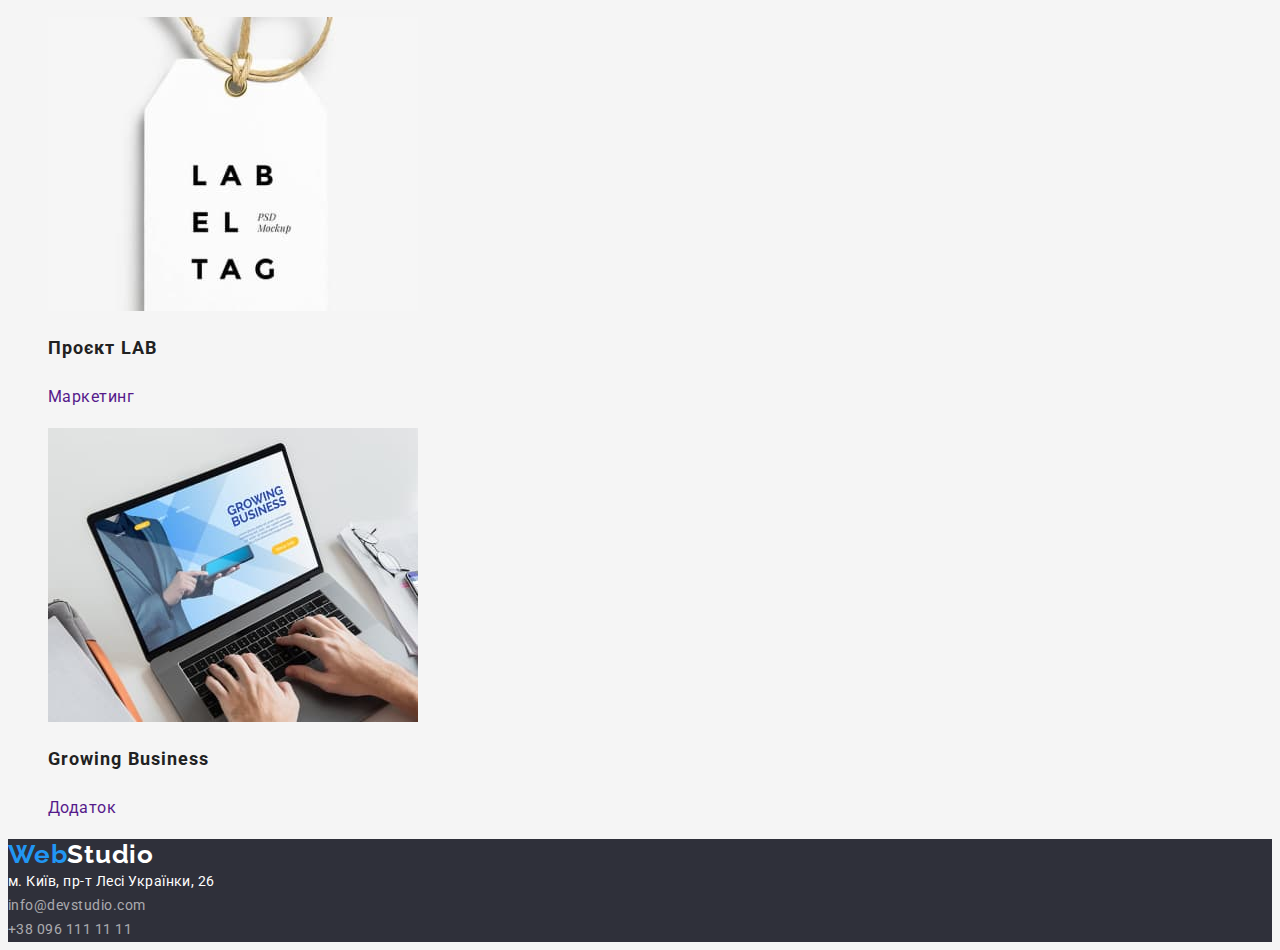
==== commit 19af4e68: "prettier and validator" ====
--- a/portfolio.html
+++ b/portfolio.html
@@ -1,11 +1,12 @@
 <!DOCTYPE html>
 <html lang="uk">
   <head>
-    <meta charset="UTF-8" />
-    <meta http-equiv="X-UA-Compatible" content="IE=edge" />
-    <meta name="viewport" content="width=device-width, initial-scale=1.0" />
+    <meta charset="UTF-8">
+    <meta http-equiv="X-UA-Compatible" content="IE=edge">
+    <meta name="viewport" content="width=device-width, initial-scale=1.0">
     <title>Web studio</title>
-    <link href="https://fonts.googleapis.com/css2?family=Raleway:wght@700&family=Roboto:wght@400;500;700;900&display=swap"
+    <link
+      href="https://fonts.googleapis.com/css2?family=Raleway:wght@700&family=Roboto:wght@400;500;700;900&display=swap"
       rel="stylesheet">
     <link rel="stylesheet" href="./css/style.css">
   </head>
@@ -24,90 +25,112 @@
         <a href="tel:+380961111111" class="link">+38 096 111 11 11</a>
       </div>
     </header>
- <main>
-<section class="section">
-  <h1 hidden class="section-title">Портфоліо</h1>
-  <!-- Список кнопок -->
-  <ul class="list">
-    <li><button type="button" class="button-grey">Усі</button></li>
-    <li><button type="button" class="button-grey">Веб-сайти</button></li>
-    <li><button type="button" class="button-grey">Додатки</button></li>
-    <li><button type="button" class="button-grey">Дизайн</button></li>
-    <li><button type="button" class="button-grey">Маркетинг</button></li>
-  </ul>
-  <!-- Портфолио работ -->
-  <ul class="portfolio-list list">
-    <li>
-     <a href="" class="portfolio-link">
-      <img src="./images/portfolio-01.jpg" alt="Три карточки с фото людей и данными о них" width="370">
-      <h2 class="title">Технокряк</h2>
-      <p class="text">Веб-сайт</p>
-    </a> 
-    </li>
-    <li>
-      <a href="" class="portfolio-link">
-        <img src="./images/portfolio-02.jpg" alt="Два игрока из сражающихся команд" width="370">
-        <h2 class="title">Постер New Orlean vs Golden Star</h2>
-        <p class="text">Дизайн</p>
-      </a>
-    </li>
-    <li>
-      <a href="" class="portfolio-link">
-        <img src="./images/portfolio-03.jpg" alt="Логотип ресторана" width="370">
-        <h2 class="title">Ресторан Seafood</h2>
-        <p class="text">Додаток</p>
-      </a>
-    </li>
-    <li>
-      <a href="" class="portfolio-link">
-        <img src="./images/portfolio-04.jpg" alt="Наушники" width="370">
-        <h2 class="title">Проєкт Prime</h2>
-        <p class="text">Маркетинг</p>
-      </a>
-    </li>
-    <li>
-      <a href="" class="portfolio-link">
-        <img src="./images/portfolio-05.jpg" alt="Две коробки" width="370">
-        <h2 class="title">Проєкт Boxes</h2>
-        <p class="text">Додаток</p>
-      </a>
-    </li>
-    <li>
-      <a href="" class="portfolio-link">
-        <img src="./images/portfolio-06.jpg" alt="Монитор с работающей программой" width="370">
-        <h2 class="title">Inspiration has no Borders</h2>
-        <p class="text">Веб-сайт</p>
-      </a>
-    </li>
-    <li>
-      <a href="" class="portfolio-link">
-        <img src="./images/portfolio-07.jpg" alt="Раскрытый журнал" width="370">
-        <h2 class="title">Видання Limited Edition</h2>
-        <p class="text">Дизайн</p>
-      </a>
-    </li>
-    <li>
-      <a href="" class="portfolio-link">
-        <img src="./images/portfolio-08.jpg" alt="Подвеска" width="370">
-        <h2 class="title">Проєкт LAB</h2>
-        <p class="text">Маркетинг</p>
-      </a>
-    </li>
-    <li>
-      <a href="" class="portfolio-link">
-        <img src="./images/portfolio-09.jpg" alt="Человек работает за ноутбуком" width="370">
-        <h2 class="title">Growing Business</h2>
-        <p class="text">Додаток</p>
-      </a>
-    </li>
-  </ul>
-</section>
- </main>
+    <main>
+      <section class="section">
+        <h1 hidden class="section-title">Портфоліо</h1>
+        <!-- Список кнопок -->
+        <ul class="list">
+          <li><button type="button" class="button-grey">Усі</button></li>
+          <li><button type="button" class="button-grey">Веб-сайти</button></li>
+          <li><button type="button" class="button-grey">Додатки</button></li>
+          <li><button type="button" class="button-grey">Дизайн</button></li>
+          <li><button type="button" class="button-grey">Маркетинг</button></li>
+        </ul>
+        <!-- Портфолио работ -->
+        <ul class="portfolio-list list">
+          <li>
+            <a href="" class="portfolio-link">
+              <img
+                src="./images/portfolio-01.jpg"
+                alt="Три карточки с фото людей и данными о них"
+                width="370">
+              <h2 class="title">Технокряк</h2>
+              <p class="text">Веб-сайт</p>
+            </a>
+          </li>
+          <li>
+            <a href="" class="portfolio-link">
+              <img
+                src="./images/portfolio-02.jpg"
+                alt="Два игрока из сражающихся команд"
+                width="370">
+              <h2 class="title">Постер New Orlean vs Golden Star</h2>
+              <p class="text">Дизайн</p>
+            </a>
+          </li>
+          <li>
+            <a href="" class="portfolio-link">
+              <img
+                src="./images/portfolio-03.jpg"
+                alt="Логотип ресторана"
+                width="370">
+              <h2 class="title">Ресторан Seafood</h2>
+              <p class="text">Додаток</p>
+            </a>
+          </li>
+          <li>
+            <a href="" class="portfolio-link">
+              <img src="./images/portfolio-04.jpg" alt="Наушники" width="370">
+              <h2 class="title">Проєкт Prime</h2>
+              <p class="text">Маркетинг</p>
+            </a>
+          </li>
+          <li>
+            <a href="" class="portfolio-link">
+              <img
+                src="./images/portfolio-05.jpg"
+                alt="Две коробки"
+                width="370">
+              <h2 class="title">Проєкт Boxes</h2>
+              <p class="text">Додаток</p>
+            </a>
+          </li>
+          <li>
+            <a href="" class="portfolio-link">
+              <img
+                src="./images/portfolio-06.jpg"
+                alt="Монитор с работающей программой"
+                width="370">
+              <h2 class="title">Inspiration has no Borders</h2>
+              <p class="text">Веб-сайт</p>
+            </a>
+          </li>
+          <li>
+            <a href="" class="portfolio-link">
+              <img
+                src="./images/portfolio-07.jpg"
+                alt="Раскрытый журнал"
+                width="370">
+              <h2 class="title">Видання Limited Edition</h2>
+              <p class="text">Дизайн</p>
+            </a>
+          </li>
+          <li>
+            <a href="" class="portfolio-link">
+              <img src="./images/portfolio-08.jpg" alt="Подвеска" width="370">
+              <h2 class="title">Проєкт LAB</h2>
+              <p class="text">Маркетинг</p>
+            </a>
+          </li>
+          <li>
+            <a href="" class="portfolio-link">
+              <img
+                src="./images/portfolio-09.jpg"
+                alt="Человек работает за ноутбуком"
+                width="370">
+              <h2 class="title">Growing Business</h2>
+              <p class="text">Додаток</p>
+            </a>
+          </li>
+        </ul>
+      </section>
+    </main>
     <footer class="footer">
       <a href="" class="logo"><span>Web</span>Studio</a>
       <address class="address">
-        м. Київ, пр-т Лесі Українки, 26 <br />
-        <a href="mailto:info@devstudio.com" class="link">info@devstudio.com</a> <br />
+        м. Київ, пр-т Лесі Українки, 26 <br>
+        <a href="mailto:info@devstudio.com" class="link">info@devstudio.com</a>
+        <br>
         <a href="tel:+380961111111" class="link">+38 096 111 11 11</a>
       </address>
     </footer>
--- a/css/style.css
+++ b/css/style.css
@@ -14,6 +14,7 @@
     color: var(--color-text);
 
     font-family: 'Roboto', sans-serif;
+    letter-spacing: 0.03em;
 }
 /* Убираем точки у списков */
 .list {
@@ -66,7 +67,6 @@
     font-size: 36px;
     line-height: 1.17;
     text-align: center;
-    letter-spacing: 0.03em;
 }
 /* Секция Герой */
 .hero {
@@ -95,13 +95,11 @@
     color: var(--color-title);
     font-size: 14px;
     line-height: 1.14;
-    letter-spacing: 0.03em;
     text-transform: uppercase;
 }
 .skill-list .text {
   font-size: 14px;
-  line-height: 1.71;
-  letter-spacing: 0.03em;  
+  line-height: 1.71;  
 }
 
 /* Чем мы занимаемся */
@@ -113,22 +111,22 @@
     color: var(--color-title);
     font-weight: 500;
     line-height: 1.19;
-    letter-spacing: 0.03em;
     text-align: center;
 }
 .team-list .text {
     line-height: 1.19;
-    letter-spacing: 0.03em;
     text-align: center;
 }
 /* Список кнопок для портфолио*/
 .button-grey {
     color: var(--color-title);
     background-color: var(--color-button-team);
+    font-family: inherit;
+    font-size: inherit;
     font-weight: 500;
     line-height: 1.63;
     text-align: center;
-    letter-spacing: 0.03em;
+    letter-spacing: inherit;
     cursor: pointer;
 }
 
@@ -149,7 +147,6 @@
 }
 .portfolio-list .text {
     line-height: 1.88;
-    letter-spacing: 0.03em;
 }
 
 /* Кнопки */
@@ -169,13 +166,11 @@
     font-style: normal;
     font-size: 14px;
     line-height: 1.71;
-    letter-spacing: 0.03em;
 }
 .address .link {
     color: var(--color-footer-telefon);
     font-size: 14px;
     line-height: 1.71;
-    letter-spacing: 0.03em;
     text-decoration: none;
 }
 .address .link:hover,
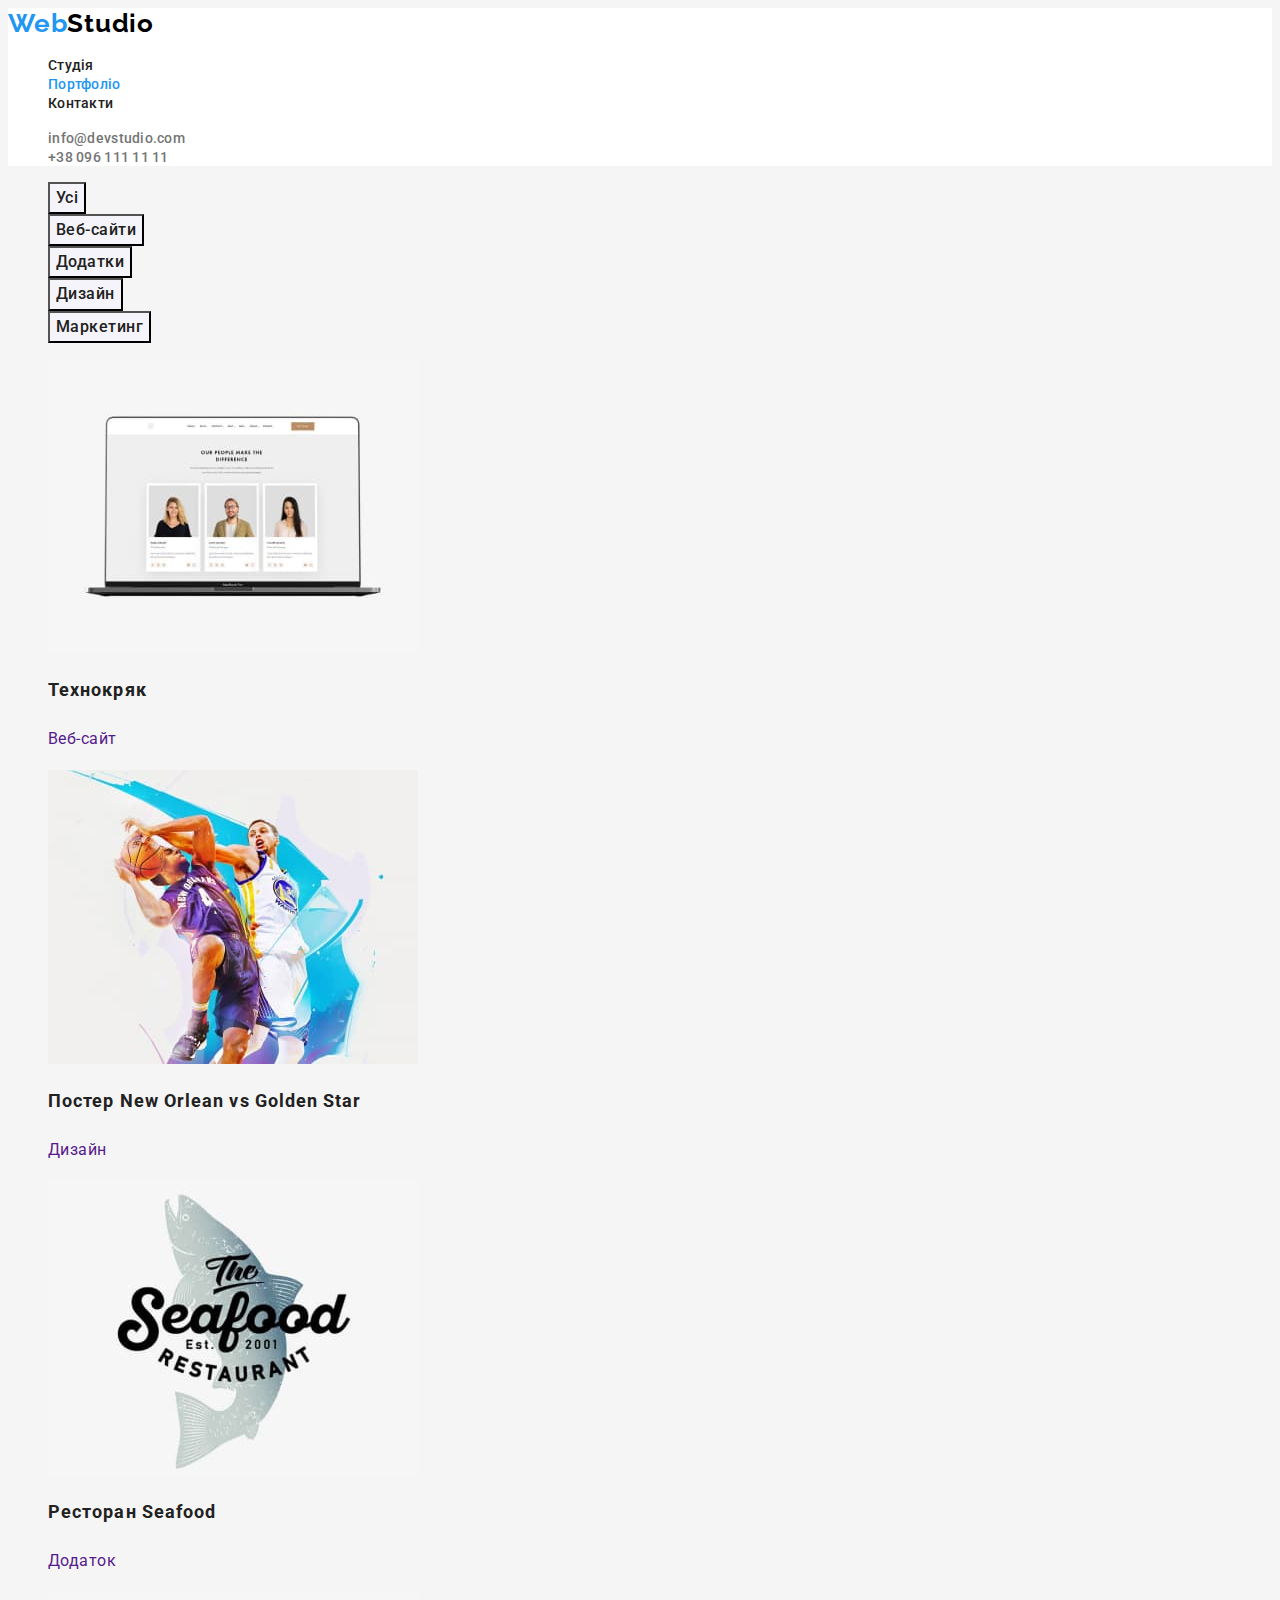
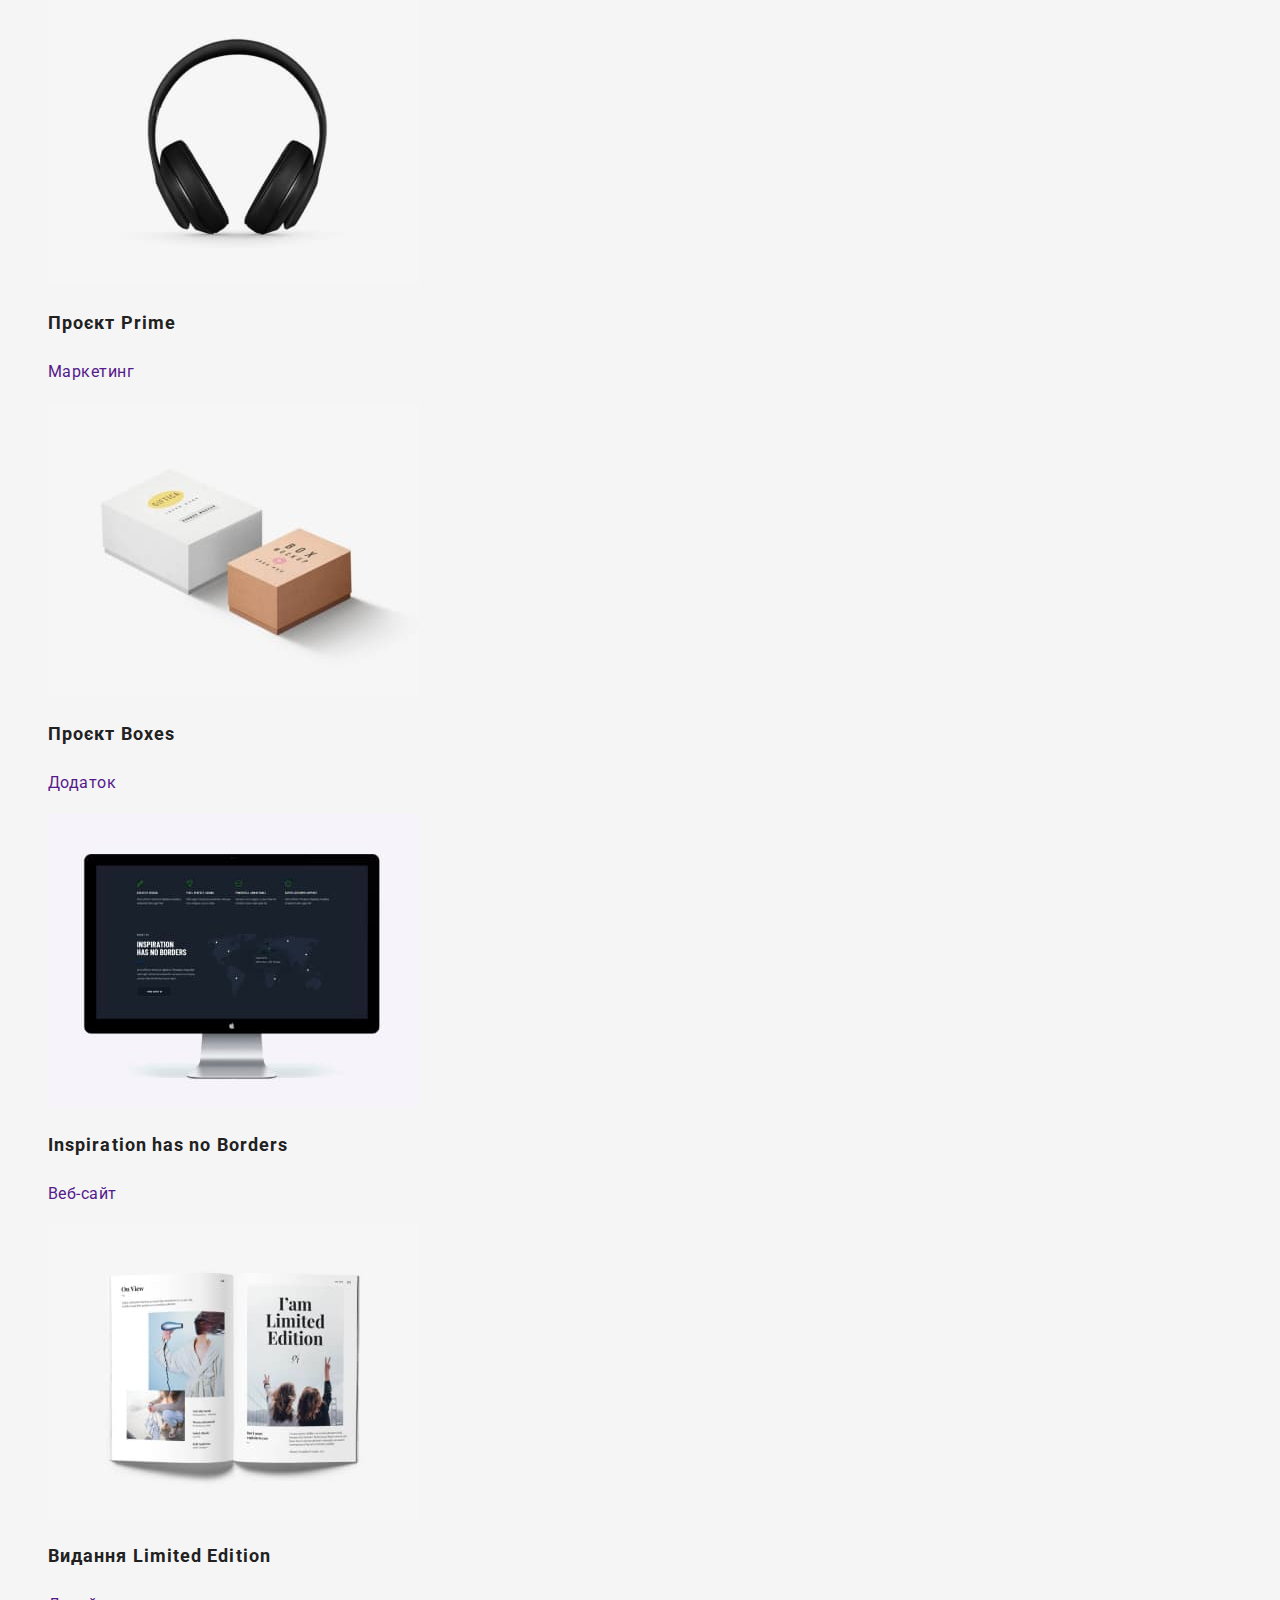
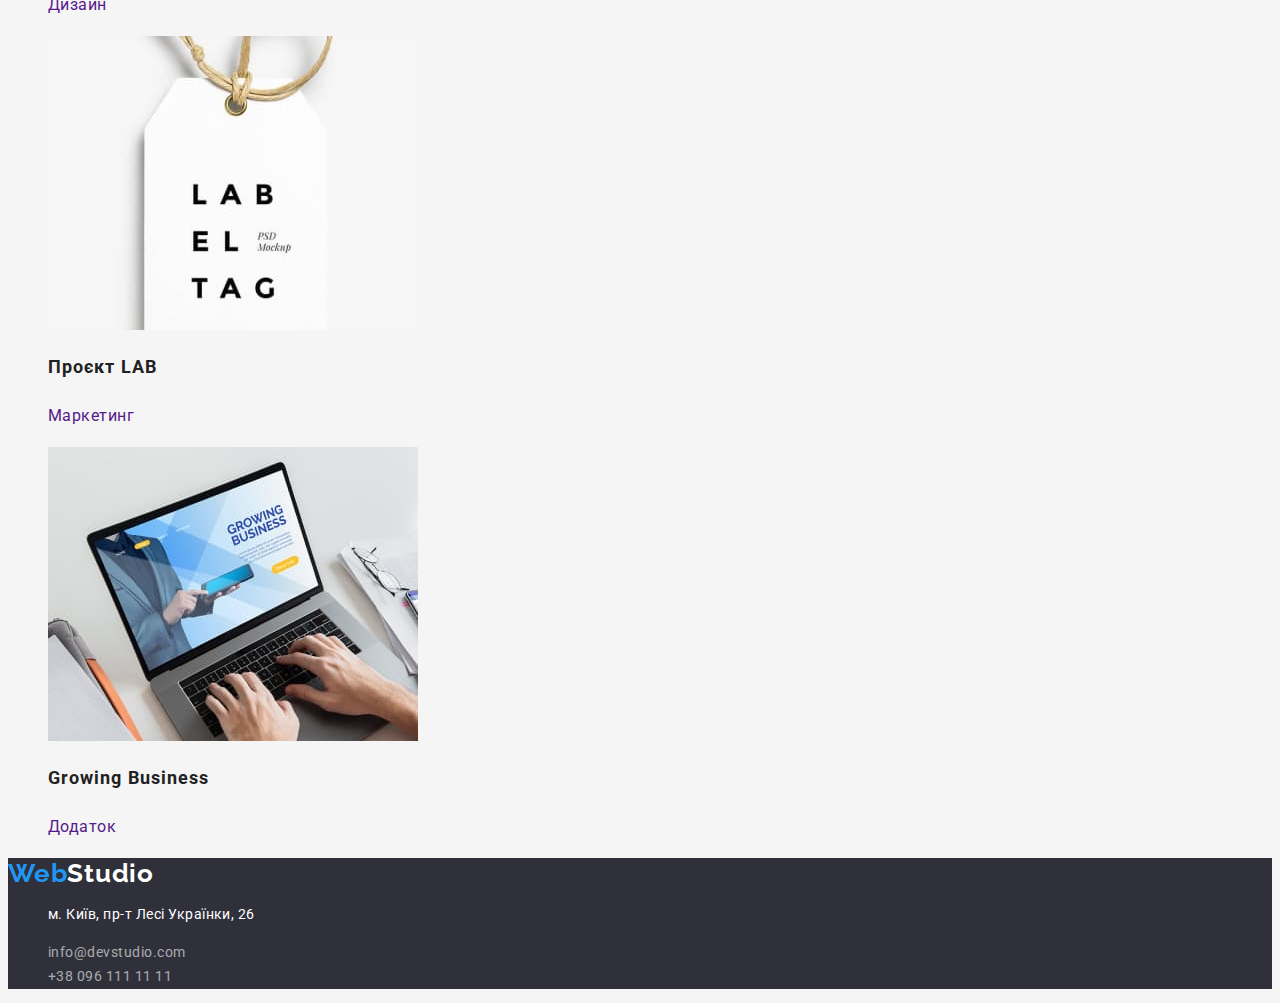
==== commit a9d76079: "ul for address in header and footer" ====
--- a/portfolio.html
+++ b/portfolio.html
@@ -20,10 +20,10 @@
           <li><a href="" class="link">Контакти</a></li>
         </ul>
       </nav>
-      <div class="auth-nav">
-        <a href="mailto:info@devstudio.com" class="link">info@devstudio.com</a>
-        <a href="tel:+380961111111" class="link">+38 096 111 11 11</a>
-      </div>
+      <ul class="auth-nav list">
+        <li><a href="mailto:info@devstudio.com" class="link">info@devstudio.com</a></li>
+        <li><a href="tel:+380961111111" class="link">+38 096 111 11 11</a></li>
+      </ul>
     </header>
     <main>
       <section class="section">
@@ -128,10 +128,13 @@
     <footer class="footer">
       <a href="" class="logo"><span>Web</span>Studio</a>
       <address class="address">
-        м. Київ, пр-т Лесі Українки, 26 <br>
-        <a href="mailto:info@devstudio.com" class="link">info@devstudio.com</a>
-        <br>
-        <a href="tel:+380961111111" class="link">+38 096 111 11 11</a>
+        <ul class="list">
+          <li>
+            <p>м. Київ, пр-т Лесі Українки, 26</p>
+          </li>
+          <li><a href="mailto:info@devstudio.com" class="link">info@devstudio.com</a></li>
+          <li><a href="tel:+380961111111" class="link">+38 096 111 11 11</a></li>
+        </ul>
       </address>
     </footer>
   </body>
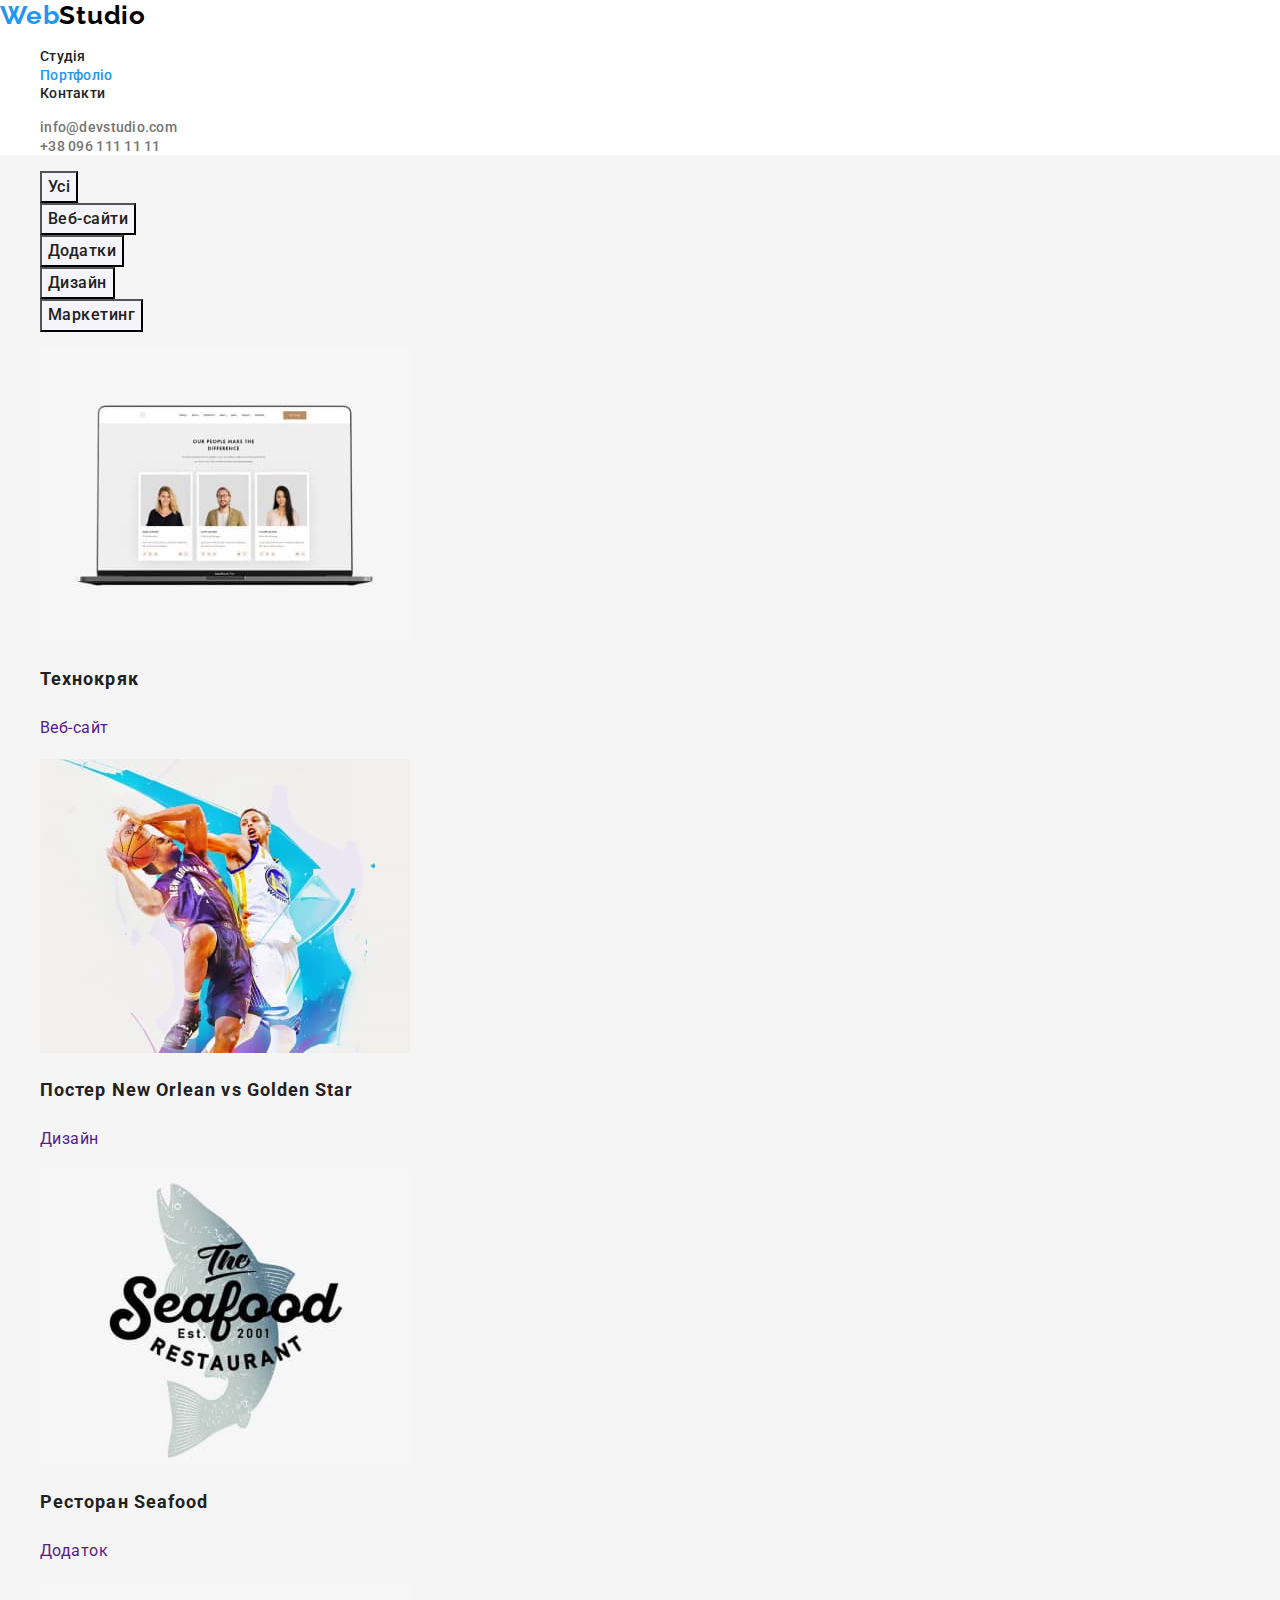
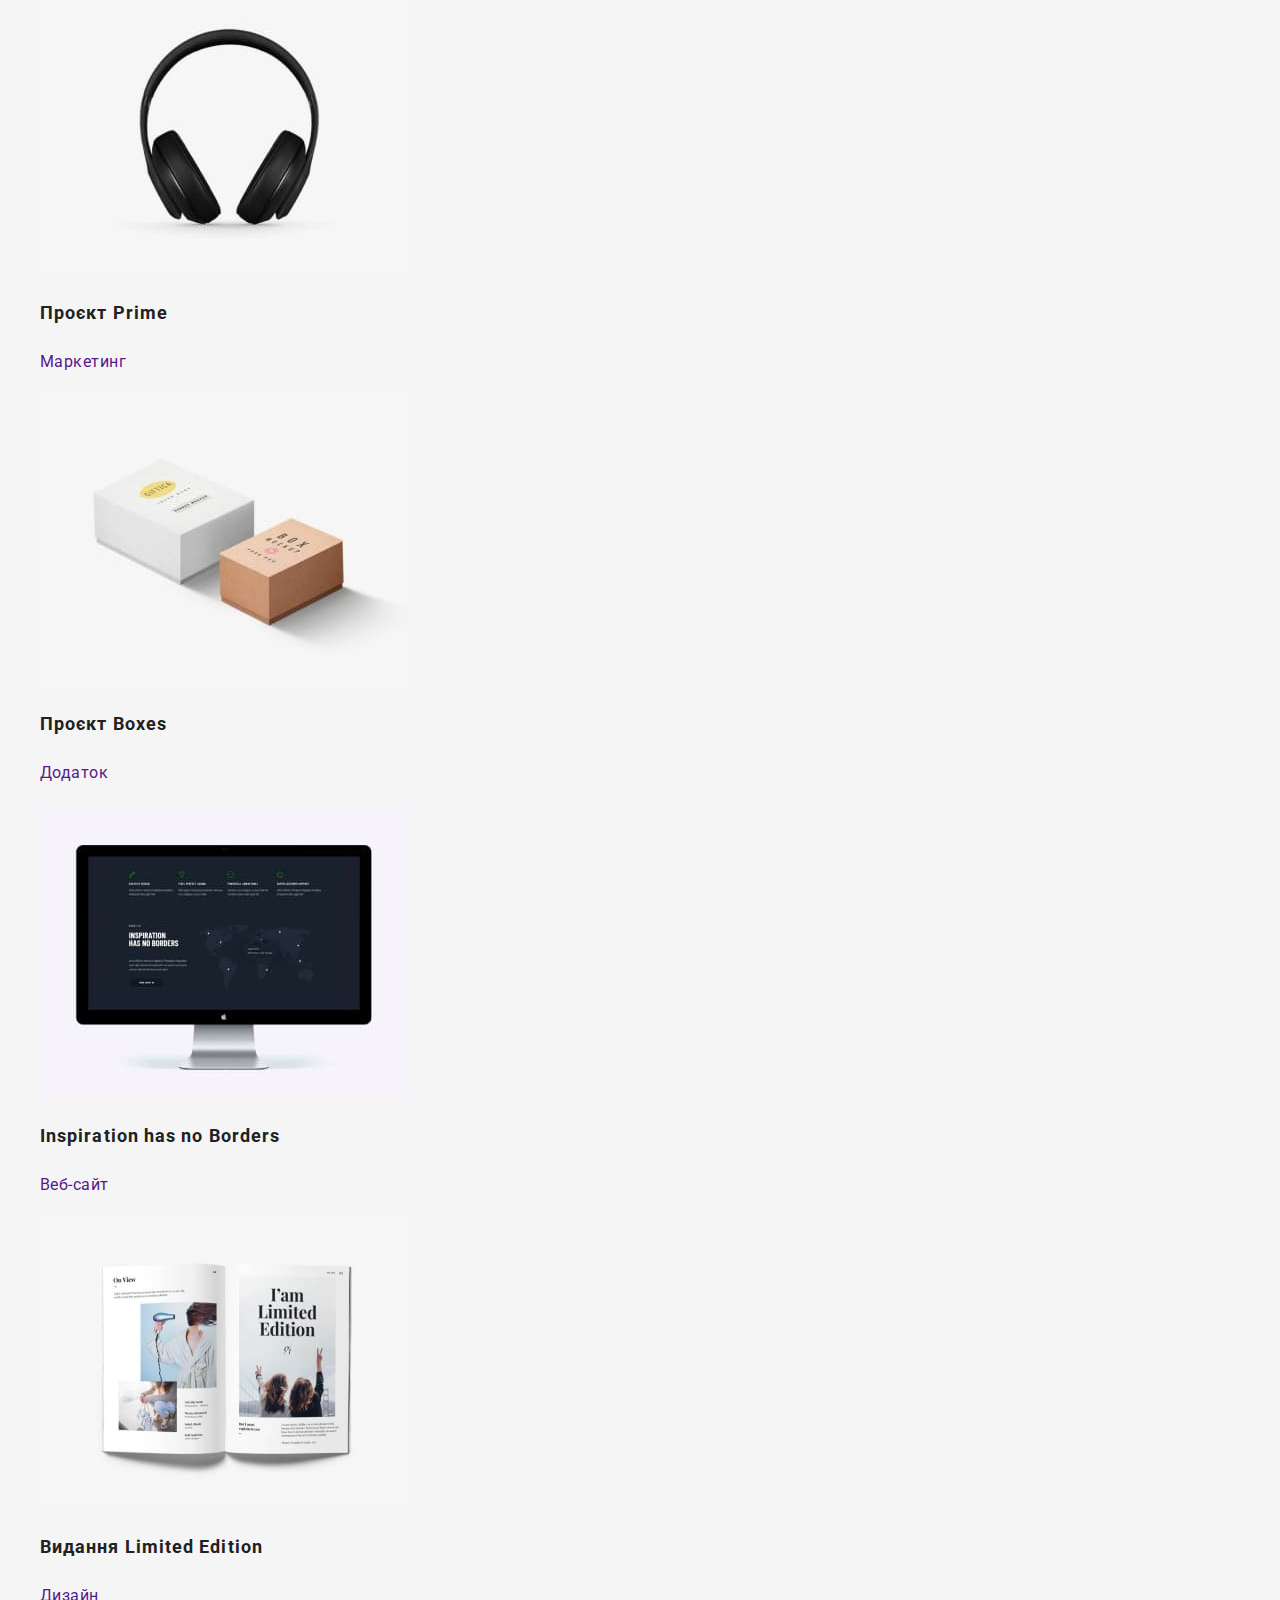
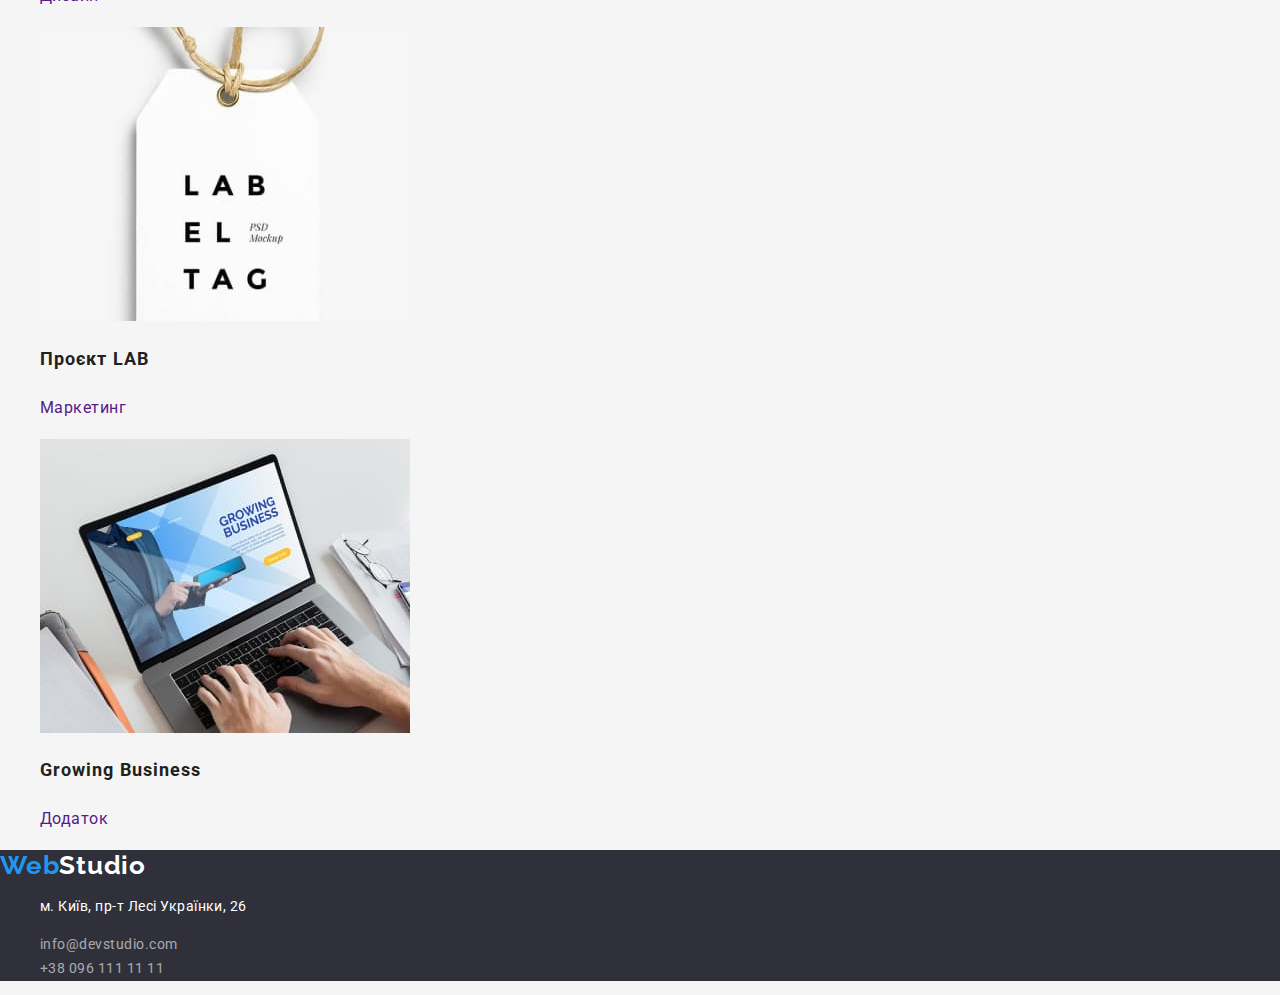
==== commit 56cec582: "add modern-normallize for two pages-html" ====
--- a/portfolio.html
+++ b/portfolio.html
@@ -8,6 +8,9 @@
     <link
       href="https://fonts.googleapis.com/css2?family=Raleway:wght@700&family=Roboto:wght@400;500;700;900&display=swap"
       rel="stylesheet">
+      <link rel="stylesheet" href="https://cdnjs.cloudflare.com/ajax/libs/modern-normalize/1.1.0/modern-normalize.css"
+        integrity="sha512-Y0MM+V6ymRKN2zStTqzQ227DWhhp4Mzdo6gnlRnuaNCbc+YN/ZH0sBCLTM4M0oSy9c9VKiCvd4Jk44aCLrNS5Q=="
+        crossorigin="anonymous" referrerpolicy="no-referrer" />
     <link rel="stylesheet" href="./css/style.css">
   </head>
   <body>
